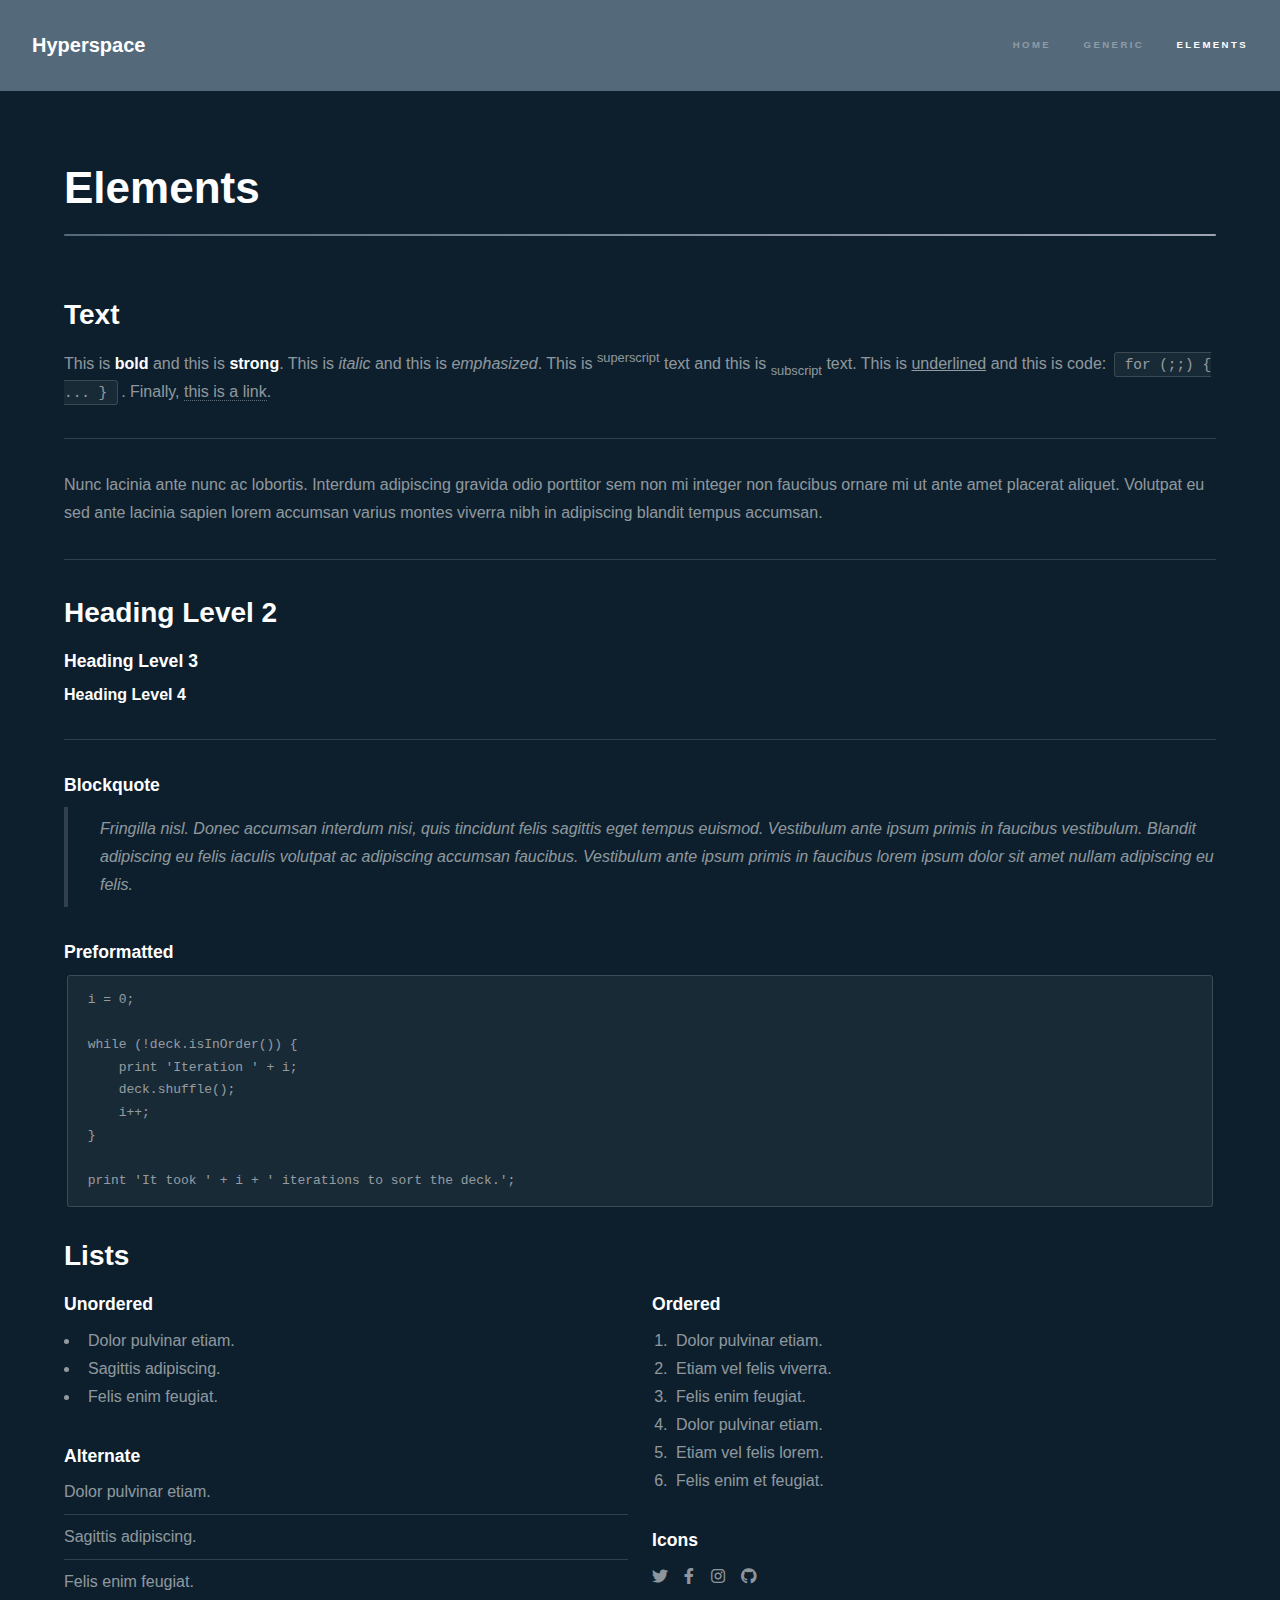
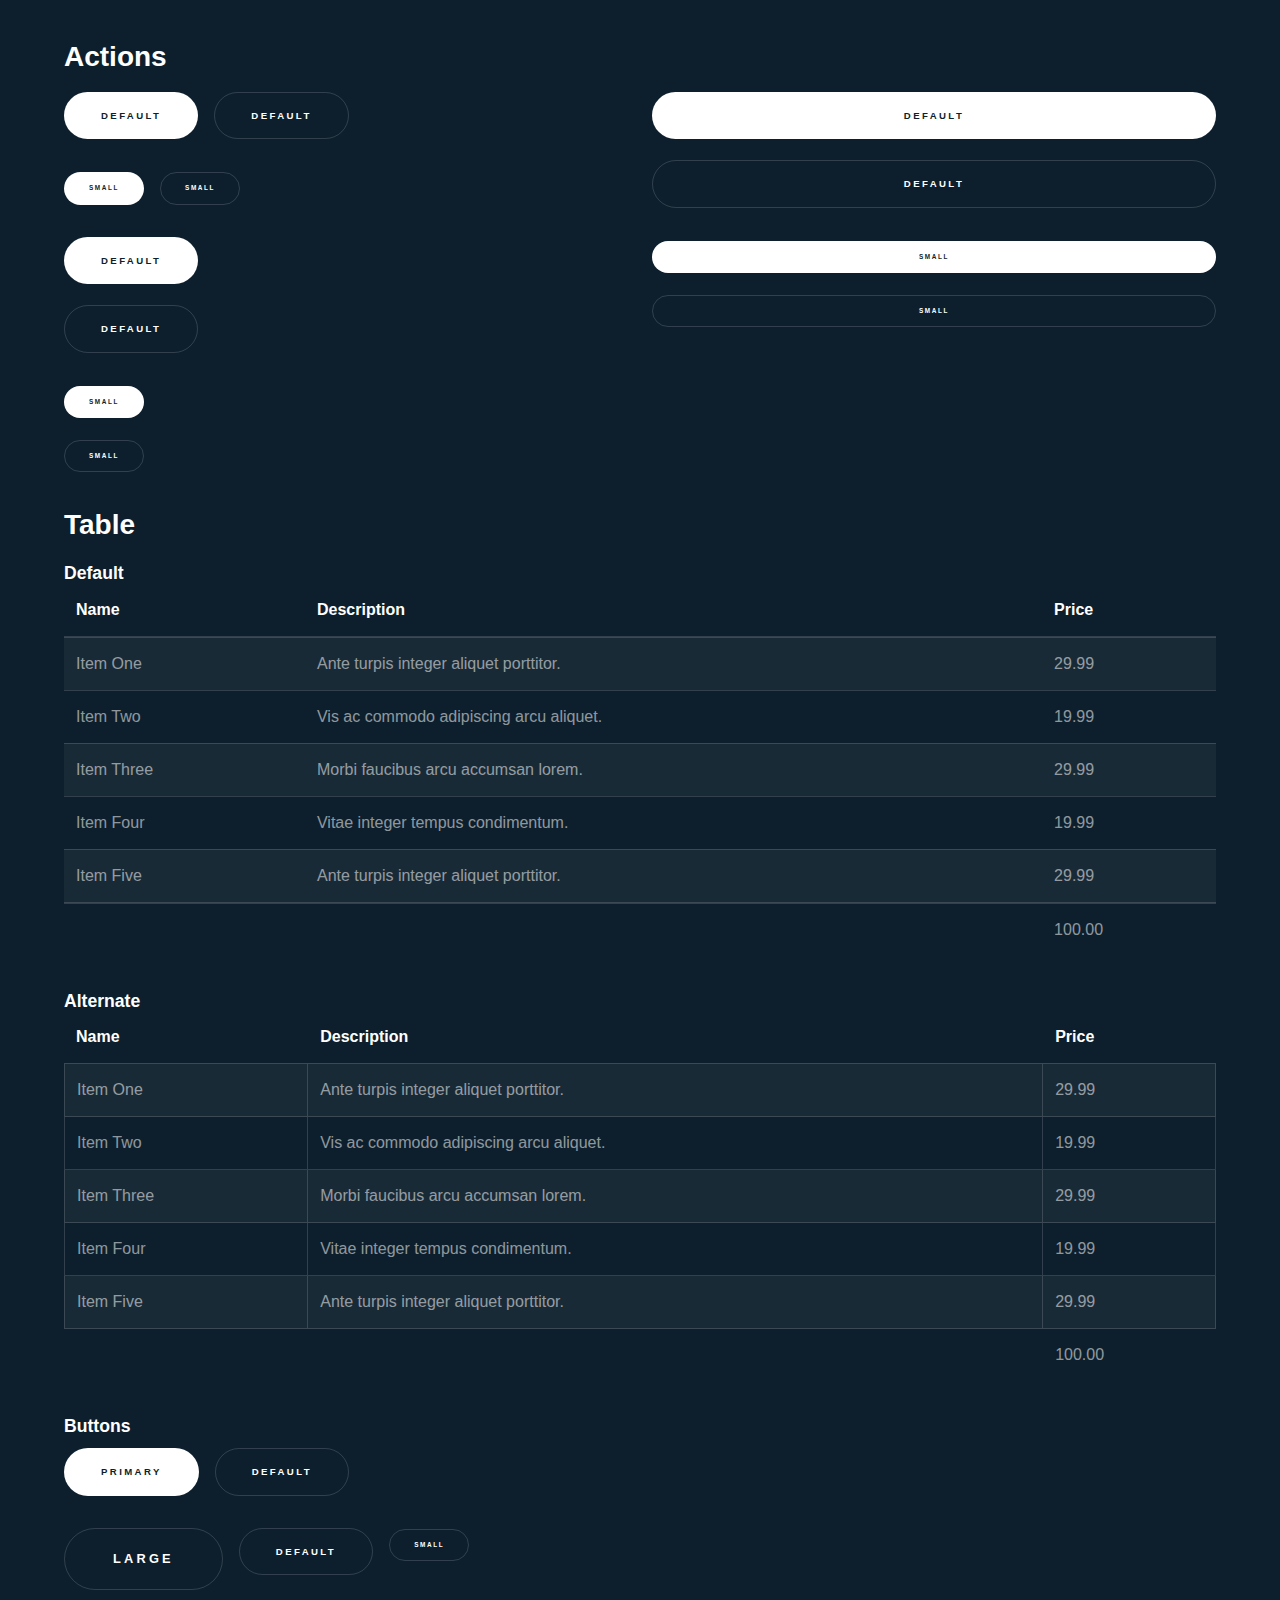
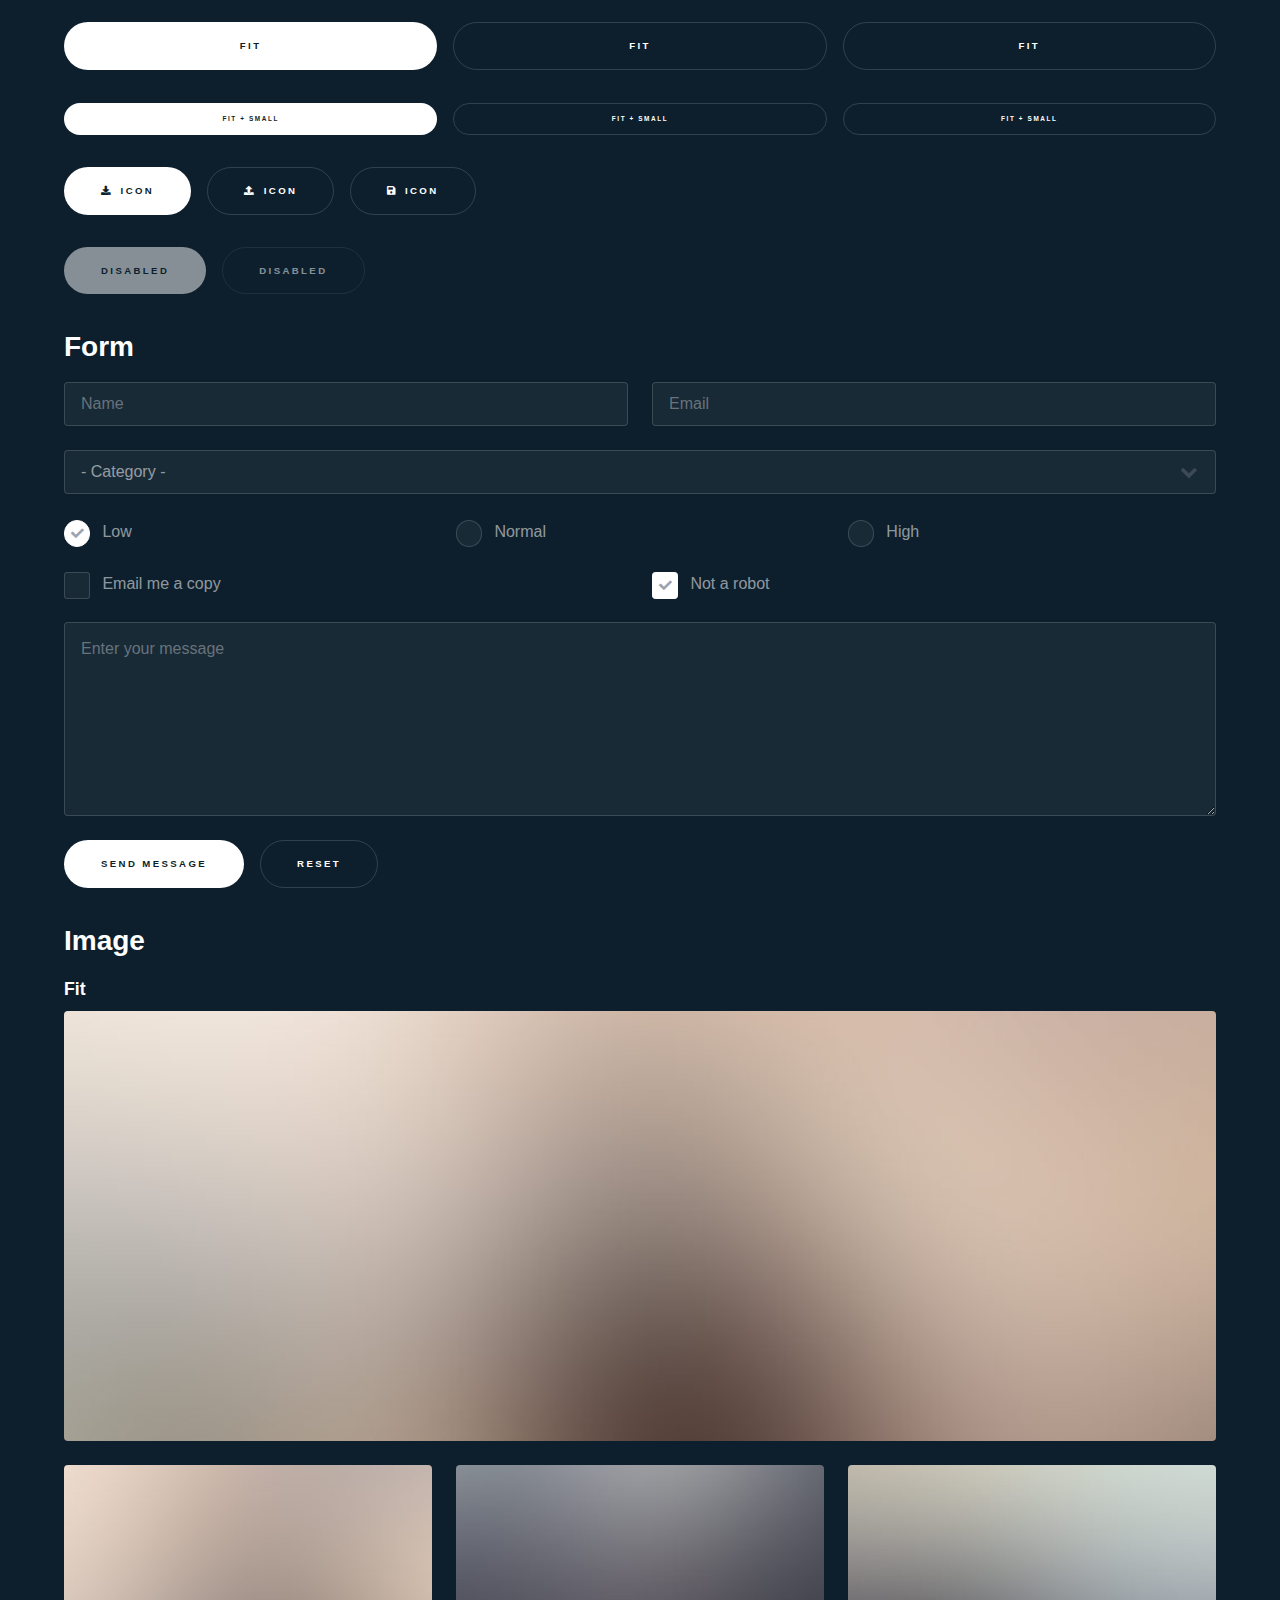
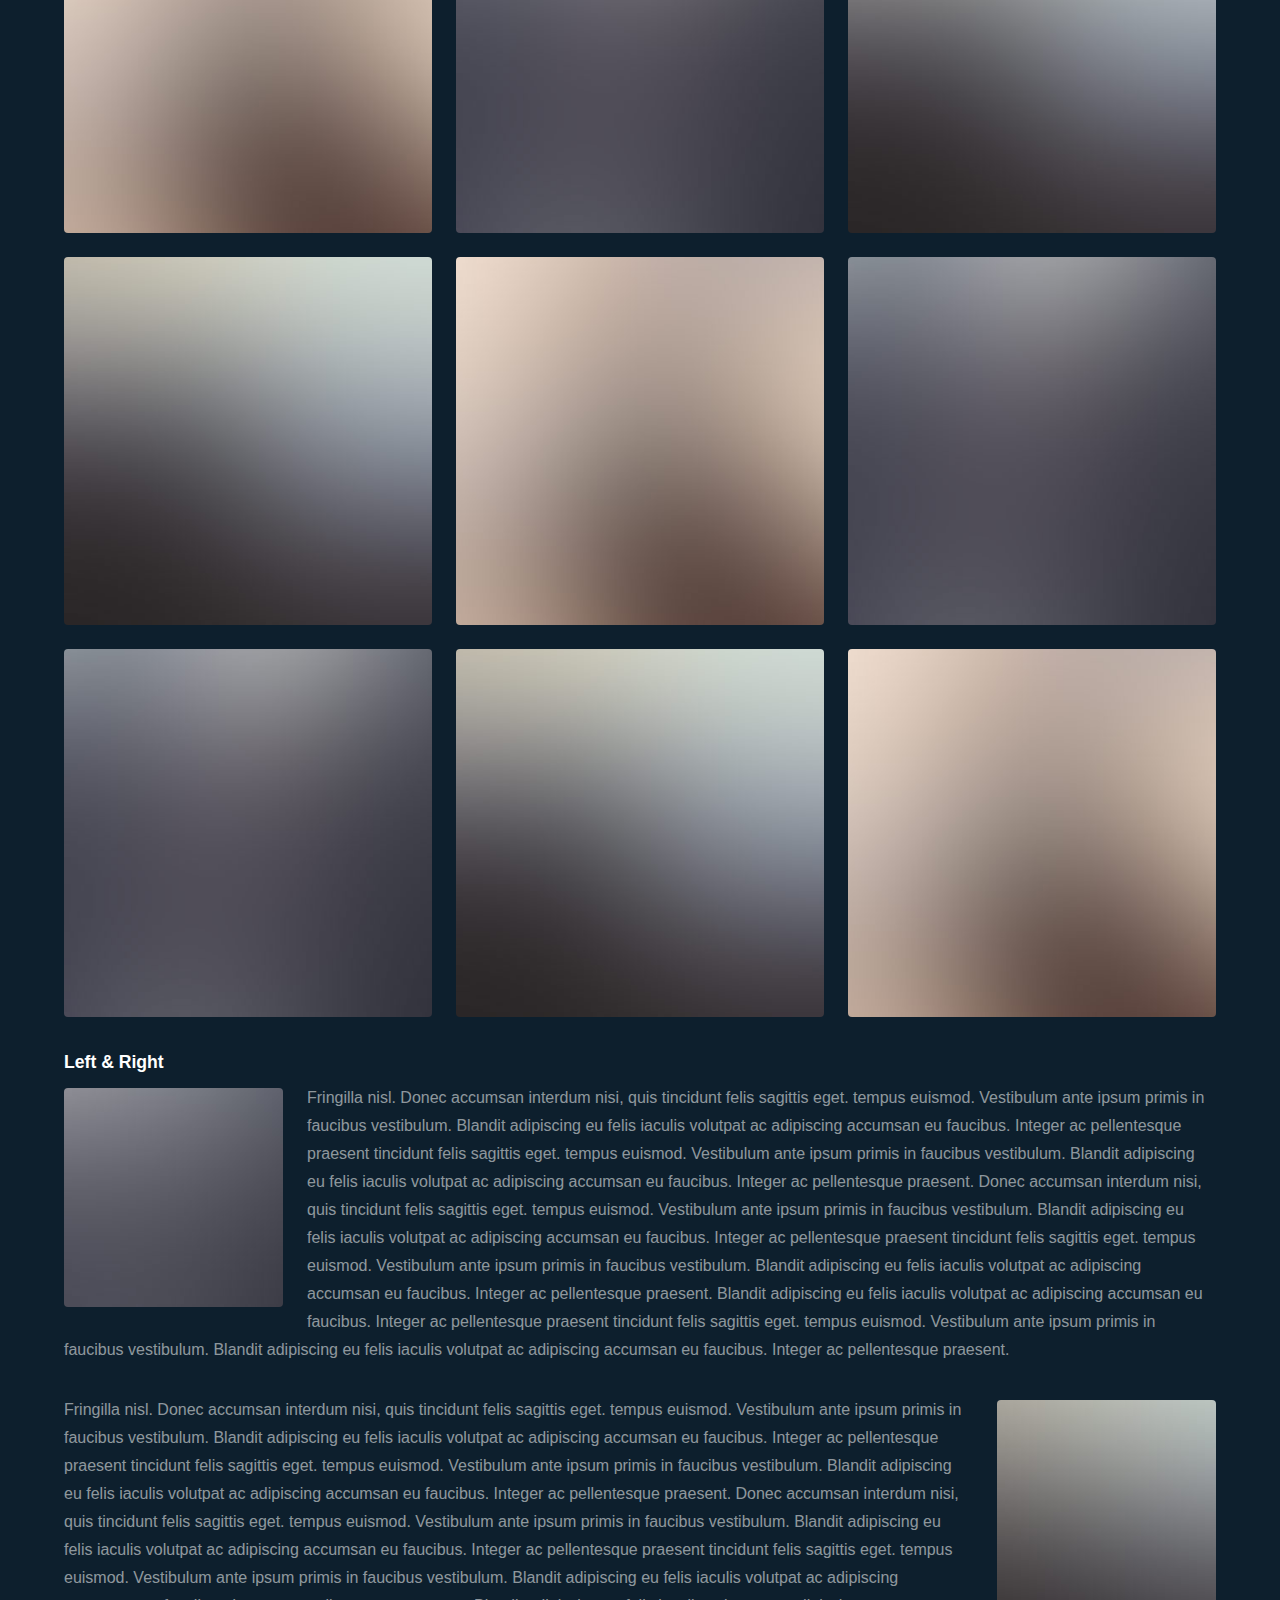
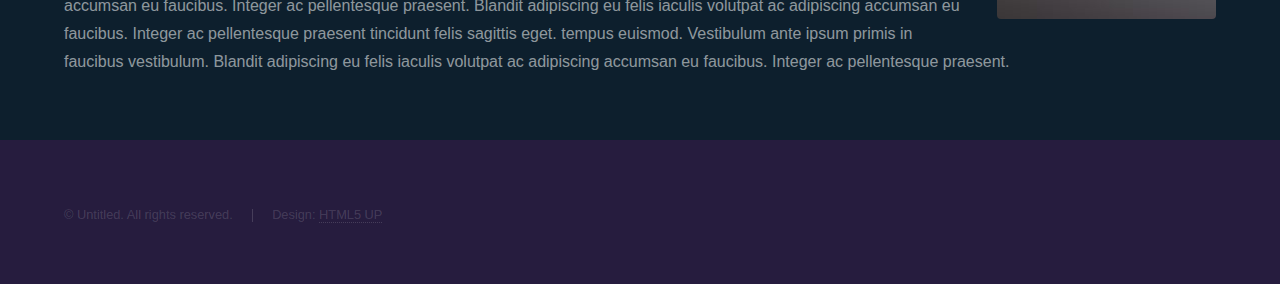
==== elements.html @ 3b6a20b9 "added css styling" ====
<!DOCTYPE HTML>
<!--
	Hyperspace by HTML5 UP
	html5up.net | @ajlkn
	Free for personal and commercial use under the CCA 3.0 license (html5up.net/license)
-->
<html>
	<head>
		<title>Elements - Hyperspace by HTML5 UP</title>
		<meta charset="utf-8" />
		<meta name="viewport" content="width=device-width, initial-scale=1, user-scalable=no" />
		<link rel="stylesheet" href="assets/css/main.css" />
		<noscript><link rel="stylesheet" href="assets/css/noscript.css" /></noscript>
	</head>
	<body class="is-preload">

		<!-- Header -->
			<header id="header">
				<a href="index.html" class="title">Hyperspace</a>
				<nav>
					<ul>
						<li><a href="index.html">Home</a></li>
						<li><a href="generic.html">Generic</a></li>
						<li><a href="elements.html"  class="active">Elements</a></li>
					</ul>
				</nav>
			</header>

		<!-- Wrapper -->
			<div id="wrapper">

				<!-- Main -->
					<section id="main" class="wrapper">
						<div class="inner">
							<h1 class="major">Elements</h1>

							<!-- Text -->
								<section>
									<h2>Text</h2>
									<p>This is <b>bold</b> and this is <strong>strong</strong>. This is <i>italic</i> and this is <em>emphasized</em>.
									This is <sup>superscript</sup> text and this is <sub>subscript</sub> text.
									This is <u>underlined</u> and this is code: <code>for (;;) { ... }</code>. Finally, <a href="#">this is a link</a>.</p>
									<hr />
									<p>Nunc lacinia ante nunc ac lobortis. Interdum adipiscing gravida odio porttitor sem non mi integer non faucibus ornare mi ut ante amet placerat aliquet. Volutpat eu sed ante lacinia sapien lorem accumsan varius montes viverra nibh in adipiscing blandit tempus accumsan.</p>
									<hr />
									<h2>Heading Level 2</h2>
									<h3>Heading Level 3</h3>
									<h4>Heading Level 4</h4>
									<hr />
									<h3>Blockquote</h3>
									<blockquote>Fringilla nisl. Donec accumsan interdum nisi, quis tincidunt felis sagittis eget tempus euismod. Vestibulum ante ipsum primis in faucibus vestibulum. Blandit adipiscing eu felis iaculis volutpat ac adipiscing accumsan faucibus. Vestibulum ante ipsum primis in faucibus lorem ipsum dolor sit amet nullam adipiscing eu felis.</blockquote>
									<h3>Preformatted</h3>
									<pre><code>i = 0;

while (!deck.isInOrder()) {
    print 'Iteration ' + i;
    deck.shuffle();
    i++;
}

print 'It took ' + i + ' iterations to sort the deck.';</code></pre>
								</section>

							<!-- Lists -->
								<section>
									<h2>Lists</h2>
									<div class="row">
										<div class="col-6 col-12-medium">
											<h3>Unordered</h3>
											<ul>
												<li>Dolor pulvinar etiam.</li>
												<li>Sagittis adipiscing.</li>
												<li>Felis enim feugiat.</li>
											</ul>
											<h3>Alternate</h3>
											<ul class="alt">
												<li>Dolor pulvinar etiam.</li>
												<li>Sagittis adipiscing.</li>
												<li>Felis enim feugiat.</li>
											</ul>
										</div>
										<div class="col-6 col-12-medium">
											<h3>Ordered</h3>
											<ol>
												<li>Dolor pulvinar etiam.</li>
												<li>Etiam vel felis viverra.</li>
												<li>Felis enim feugiat.</li>
												<li>Dolor pulvinar etiam.</li>
												<li>Etiam vel felis lorem.</li>
												<li>Felis enim et feugiat.</li>
											</ol>
											<h3>Icons</h3>
											<ul class="icons">
												<li><a href="#" class="icon brands fa-twitter"><span class="label">Twitter</span></a></li>
												<li><a href="#" class="icon brands fa-facebook-f"><span class="label">Facebook</span></a></li>
												<li><a href="#" class="icon brands fa-instagram"><span class="label">Instagram</span></a></li>
												<li><a href="#" class="icon brands fa-github"><span class="label">Github</span></a></li>
											</ul>
										</div>
									</div>
									<h2>Actions</h2>
									<div class="row">
										<div class="col-6 col-12-medium">
											<ul class="actions">
												<li><a href="#" class="button primary">Default</a></li>
												<li><a href="#" class="button">Default</a></li>
											</ul>
											<ul class="actions small">
												<li><a href="#" class="button primary small">Small</a></li>
												<li><a href="#" class="button small">Small</a></li>
											</ul>
											<ul class="actions stacked">
												<li><a href="#" class="button primary">Default</a></li>
												<li><a href="#" class="button">Default</a></li>
											</ul>
											<ul class="actions stacked">
												<li><a href="#" class="button primary small">Small</a></li>
												<li><a href="#" class="button small">Small</a></li>
											</ul>
										</div>
										<div class="col-6 col-12-medium">
											<ul class="actions stacked">
												<li><a href="#" class="button primary fit">Default</a></li>
												<li><a href="#" class="button fit">Default</a></li>
											</ul>
											<ul class="actions stacked">
												<li><a href="#" class="button primary small fit">Small</a></li>
												<li><a href="#" class="button small fit">Small</a></li>
											</ul>
										</div>
									</div>
								</section>

							<!-- Table -->
								<section>
									<h2>Table</h2>
									<h3>Default</h3>
									<div class="table-wrapper">
										<table>
											<thead>
												<tr>
													<th>Name</th>
													<th>Description</th>
													<th>Price</th>
												</tr>
											</thead>
											<tbody>
												<tr>
													<td>Item One</td>
													<td>Ante turpis integer aliquet porttitor.</td>
													<td>29.99</td>
												</tr>
												<tr>
													<td>Item Two</td>
													<td>Vis ac commodo adipiscing arcu aliquet.</td>
													<td>19.99</td>
												</tr>
												<tr>
													<td>Item Three</td>
													<td> Morbi faucibus arcu accumsan lorem.</td>
													<td>29.99</td>
												</tr>
												<tr>
													<td>Item Four</td>
													<td>Vitae integer tempus condimentum.</td>
													<td>19.99</td>
												</tr>
												<tr>
													<td>Item Five</td>
													<td>Ante turpis integer aliquet porttitor.</td>
													<td>29.99</td>
												</tr>
											</tbody>
											<tfoot>
												<tr>
													<td colspan="2"></td>
													<td>100.00</td>
												</tr>
											</tfoot>
										</table>
									</div>

									<h3>Alternate</h3>
									<div class="table-wrapper">
										<table class="alt">
											<thead>
												<tr>
													<th>Name</th>
													<th>Description</th>
													<th>Price</th>
												</tr>
											</thead>
											<tbody>
												<tr>
													<td>Item One</td>
													<td>Ante turpis integer aliquet porttitor.</td>
													<td>29.99</td>
												</tr>
												<tr>
													<td>Item Two</td>
													<td>Vis ac commodo adipiscing arcu aliquet.</td>
													<td>19.99</td>
												</tr>
												<tr>
													<td>Item Three</td>
													<td> Morbi faucibus arcu accumsan lorem.</td>
													<td>29.99</td>
												</tr>
												<tr>
													<td>Item Four</td>
													<td>Vitae integer tempus condimentum.</td>
													<td>19.99</td>
												</tr>
												<tr>
													<td>Item Five</td>
													<td>Ante turpis integer aliquet porttitor.</td>
													<td>29.99</td>
												</tr>
											</tbody>
											<tfoot>
												<tr>
													<td colspan="2"></td>
													<td>100.00</td>
												</tr>
											</tfoot>
										</table>
									</div>
								</section>

							<!-- Buttons -->
								<section>
									<h3>Buttons</h3>
									<ul class="actions">
										<li><a href="#" class="button primary">Primary</a></li>
										<li><a href="#" class="button">Default</a></li>
									</ul>
									<ul class="actions">
										<li><a href="#" class="button large">Large</a></li>
										<li><a href="#" class="button">Default</a></li>
										<li><a href="#" class="button small">Small</a></li>
									</ul>
									<ul class="actions fit">
										<li><a href="#" class="button primary fit">Fit</a></li>
										<li><a href="#" class="button fit">Fit</a></li>
										<li><a href="#" class="button fit">Fit</a></li>
									</ul>
									<ul class="actions fit small">
										<li><a href="#" class="button primary fit small">Fit + Small</a></li>
										<li><a href="#" class="button fit small">Fit + Small</a></li>
										<li><a href="#" class="button fit small">Fit + Small</a></li>
									</ul>
									<ul class="actions">
										<li><a href="#" class="button primary icon solid fa-download">Icon</a></li>
										<li><a href="#" class="button icon solid fa-upload">Icon</a></li>
										<li><a href="#" class="button icon solid fa-save">Icon</a></li>
									</ul>
									<ul class="actions">
										<li><span class="button primary disabled">Disabled</span></li>
										<li><span class="button disabled">Disabled</span></li>
									</ul>
								</section>

							<!-- Form -->
								<section>
									<h2>Form</h2>
									<form method="post" action="#">
										<div class="row gtr-uniform">
											<div class="col-6 col-12-xsmall">
												<input type="text" name="demo-name" id="demo-name" value="" placeholder="Name" />
											</div>
											<div class="col-6 col-12-xsmall">
												<input type="email" name="demo-email" id="demo-email" value="" placeholder="Email" />
											</div>
											<div class="col-12">
												<select name="demo-category" id="demo-category">
													<option value="">- Category -</option>
													<option value="1">Manufacturing</option>
													<option value="1">Shipping</option>
													<option value="1">Administration</option>
													<option value="1">Human Resources</option>
												</select>
											</div>
											<div class="col-4 col-12-small">
												<input type="radio" id="demo-priority-low" name="demo-priority" checked>
												<label for="demo-priority-low">Low</label>
											</div>
											<div class="col-4 col-12-small">
												<input type="radio" id="demo-priority-normal" name="demo-priority">
												<label for="demo-priority-normal">Normal</label>
											</div>
											<div class="col-4 col-12-small">
												<input type="radio" id="demo-priority-high" name="demo-priority">
												<label for="demo-priority-high">High</label>
											</div>
											<div class="col-6 col-12-small">
												<input type="checkbox" id="demo-copy" name="demo-copy">
												<label for="demo-copy">Email me a copy</label>
											</div>
											<div class="col-6 col-12-small">
												<input type="checkbox" id="demo-human" name="demo-human" checked>
												<label for="demo-human">Not a robot</label>
											</div>
											<div class="col-12">
												<textarea name="demo-message" id="demo-message" placeholder="Enter your message" rows="6"></textarea>
											</div>
											<div class="col-12">
												<ul class="actions">
													<li><input type="submit" value="Send Message" class="primary" /></li>
													<li><input type="reset" value="Reset" /></li>
												</ul>
											</div>
										</div>
									</form>
								</section>

							<!-- Image -->
								<section>
									<h2>Image</h2>
									<h3>Fit</h3>
									<div class="box alt">
										<div class="row gtr-uniform">
											<div class="col-12"><span class="image fit"><img src="images/pic04.jpg" alt="" /></span></div>
											<div class="col-4"><span class="image fit"><img src="images/pic01.jpg" alt="" /></span></div>
											<div class="col-4"><span class="image fit"><img src="images/pic02.jpg" alt="" /></span></div>
											<div class="col-4"><span class="image fit"><img src="images/pic03.jpg" alt="" /></span></div>
											<div class="col-4"><span class="image fit"><img src="images/pic03.jpg" alt="" /></span></div>
											<div class="col-4"><span class="image fit"><img src="images/pic01.jpg" alt="" /></span></div>
											<div class="col-4"><span class="image fit"><img src="images/pic02.jpg" alt="" /></span></div>
											<div class="col-4"><span class="image fit"><img src="images/pic02.jpg" alt="" /></span></div>
											<div class="col-4"><span class="image fit"><img src="images/pic03.jpg" alt="" /></span></div>
											<div class="col-4"><span class="image fit"><img src="images/pic01.jpg" alt="" /></span></div>
										</div>
									</div>
									<h3>Left &amp; Right</h3>
									<p><span class="image left"><img src="images/pic05.jpg" alt="" /></span>Fringilla nisl. Donec accumsan interdum nisi, quis tincidunt felis sagittis eget. tempus euismod. Vestibulum ante ipsum primis in faucibus vestibulum. Blandit adipiscing eu felis iaculis volutpat ac adipiscing accumsan eu faucibus. Integer ac pellentesque praesent tincidunt felis sagittis eget. tempus euismod. Vestibulum ante ipsum primis in faucibus vestibulum. Blandit adipiscing eu felis iaculis volutpat ac adipiscing accumsan eu faucibus. Integer ac pellentesque praesent. Donec accumsan interdum nisi, quis tincidunt felis sagittis eget. tempus euismod. Vestibulum ante ipsum primis in faucibus vestibulum. Blandit adipiscing eu felis iaculis volutpat ac adipiscing accumsan eu faucibus. Integer ac pellentesque praesent tincidunt felis sagittis eget. tempus euismod. Vestibulum ante ipsum primis in faucibus vestibulum. Blandit adipiscing eu felis iaculis volutpat ac adipiscing accumsan eu faucibus. Integer ac pellentesque praesent. Blandit adipiscing eu felis iaculis volutpat ac adipiscing accumsan eu faucibus. Integer ac pellentesque praesent tincidunt felis sagittis eget. tempus euismod. Vestibulum ante ipsum primis in faucibus vestibulum. Blandit adipiscing eu felis iaculis volutpat ac adipiscing accumsan eu faucibus. Integer ac pellentesque praesent.</p>
									<p><span class="image right"><img src="images/pic06.jpg" alt="" /></span>Fringilla nisl. Donec accumsan interdum nisi, quis tincidunt felis sagittis eget. tempus euismod. Vestibulum ante ipsum primis in faucibus vestibulum. Blandit adipiscing eu felis iaculis volutpat ac adipiscing accumsan eu faucibus. Integer ac pellentesque praesent tincidunt felis sagittis eget. tempus euismod. Vestibulum ante ipsum primis in faucibus vestibulum. Blandit adipiscing eu felis iaculis volutpat ac adipiscing accumsan eu faucibus. Integer ac pellentesque praesent. Donec accumsan interdum nisi, quis tincidunt felis sagittis eget. tempus euismod. Vestibulum ante ipsum primis in faucibus vestibulum. Blandit adipiscing eu felis iaculis volutpat ac adipiscing accumsan eu faucibus. Integer ac pellentesque praesent tincidunt felis sagittis eget. tempus euismod. Vestibulum ante ipsum primis in faucibus vestibulum. Blandit adipiscing eu felis iaculis volutpat ac adipiscing accumsan eu faucibus. Integer ac pellentesque praesent. Blandit adipiscing eu felis iaculis volutpat ac adipiscing accumsan eu faucibus. Integer ac pellentesque praesent tincidunt felis sagittis eget. tempus euismod. Vestibulum ante ipsum primis in faucibus vestibulum. Blandit adipiscing eu felis iaculis volutpat ac adipiscing accumsan eu faucibus. Integer ac pellentesque praesent.</p>
								</section>

						</div>
					</section>

			</div>

		<!-- Footer -->
			<footer id="footer" class="wrapper alt">
				<div class="inner">
					<ul class="menu">
						<li>&copy; Untitled. All rights reserved.</li><li>Design: <a href="http://html5up.net">HTML5 UP</a></li>
					</ul>
				</div>
			</footer>

		<!-- Scripts -->
			<script src="assets/js/jquery.min.js"></script>
			<script src="assets/js/jquery.scrollex.min.js"></script>
			<script src="assets/js/jquery.scrolly.min.js"></script>
			<script src="assets/js/browser.min.js"></script>
			<script src="assets/js/breakpoints.min.js"></script>
			<script src="assets/js/util.js"></script>
			<script src="assets/js/main.js"></script>

	</body>
</html>
---- assets/css/main.css ----
@import url(fontawesome-all.min.css);

/*
	Hyperspace by HTML5 UP
	html5up.net | @ajlkn
	Free for personal and commercial use under the CCA 3.0 license (html5up.net/license)
*/

/*
Color Assignment
*/
:root {
	--navcolor: #0D1F2D;
	--bgcolor: #546A7B;
	--skillscolor: #9EA3B0;
	--projscolor: #D6BDBB;
	--bottomcolor: #08141d;
	--navhlcolor: #546A7B;
	--piccovercolor: rgba(250, 225, 223, 0.9);
  }

html, body, div, span, applet, object,
iframe, h1, h2, h3, h4, h5, h6, p, blockquote,
pre, a, abbr, acronym, address, big, cite,
code, del, dfn, em, img, ins, kbd, q, s, samp,
small, strike, strong, sub, sup, tt, var, b,
u, i, center, dl, dt, dd, ol, ul, li, fieldset,
form, label, legend, table, caption, tbody,
tfoot, thead, tr, th, td, article, aside,
canvas, details, embed, figure, figcaption,
footer, header, hgroup, menu, nav, output, ruby,
section, summary, time, mark, audio, video {
	margin: 0;
	padding: 0;
	border: 0;
	font-size: 100%;
	font: inherit;
	vertical-align: baseline;}

article, aside, details, figcaption, figure,
footer, header, hgroup, menu, nav, section {
	display: block;}

body {
	line-height: 1;
}

ol, ul {
	list-style: none;
}

blockquote, q {
	quotes: none;
}

	blockquote:before, blockquote:after, q:before, q:after {
		content: '';
		content: none;
	}

table {
	border-collapse: collapse;
	border-spacing: 0;
}

body {
	-webkit-text-size-adjust: none;
}

mark {
	background-color: transparent;
	color: inherit;
}

input::-moz-focus-inner {
	border: 0;
	padding: 0;
}

input, select, textarea {
	-moz-appearance: none;
	-webkit-appearance: none;
	-ms-appearance: none;
	appearance: none;
}

/* Basic */

	@-ms-viewport {
		width: device-width;
	}

	body {
		-ms-overflow-style: scrollbar;
	}

	@media screen and (max-width: 480px) {

		html, body {
			min-width: 320px;
		}

	}

	html {
		box-sizing: border-box;
	}

	*, *:before, *:after {
		box-sizing: inherit;
	}

	body {
		background: var(--navcolor);
	}

		body.is-preload *, body.is-preload *:before, body.is-preload *:after {
			-moz-animation: none !important;
			-webkit-animation: none !important;
			-ms-animation: none !important;
			animation: none !important;
			-moz-transition: none !important;
			-webkit-transition: none !important;
			-ms-transition: none !important;
			transition: none !important;
		}

/* Type */

	body, input, select, textarea {
		color: rgba(255, 255, 255, 0.55);
		font-family: Arial, Helvetica, sans-serif;
		font-size: 16.5pt;
		font-weight: normal;
		line-height: 1.75;
	}

		@media screen and (max-width: 1680px) {

			body, input, select, textarea {
				font-size: 13pt;
			}

		}

		@media screen and (max-width: 1280px) {

			body, input, select, textarea {
				font-size: 12pt;
			}

		}

		@media screen and (max-width: 360px) {

			body, input, select, textarea {
				font-size: 11pt;
			}

		}

	a {
		-moz-transition: color 0.2s ease, border-bottom-color 0.2s ease;
		-webkit-transition: color 0.2s ease, border-bottom-color 0.2s ease;
		-ms-transition: color 0.2s ease, border-bottom-color 0.2s ease;
		transition: color 0.2s ease, border-bottom-color 0.2s ease;
		border-bottom: dotted 1px rgba(255, 255, 255, 0.35);
		color: inherit;
		text-decoration: none;
	}

		a:hover {
			border-bottom-color: transparent;
			color: #ffffff;
		}

	strong, b {
		color: #ffffff;
		font-weight: bold;
	}

	em, i {
		font-style: italic;
	}

	p {
		margin: 0 0 2em 0;
	}

	h1, h2, h3, h4, h5, h6 {
		color: #ffffff;
		font-weight: bold;
		line-height: 1.5;
		margin: 0 0 0.5em 0;
	}

		h1 a, h2 a, h3 a, h4 a, h5 a, h6 a {
			color: inherit;
			text-decoration: none;
		}

	h1 {
		font-size: 2.75em;
	}

		h1.major {
			margin: 0 0 1.3em 0;
			position: relative;
			padding-bottom: 0.35em;
		}

			h1.major:after {
				background-image: -moz-linear-gradient(to right, var(--bgcolor), var(--skillscolor));
				background-image: -webkit-linear-gradient(to right, var(--bgcolor), var(--skillscolor));
				background-image: -ms-linear-gradient(to right, var(--bgcolor), var(--skillscolor));
				background-image: linear-gradient(to right, var(--bgcolor), var(--skillscolor));
				-moz-transition: max-width 0.2s ease;
				-webkit-transition: max-width 0.2s ease;
				-ms-transition: max-width 0.2s ease;
				transition: max-width 0.2s ease;
				border-radius: 0.2em;
				bottom: 0;
				content: '';
				height: 0.05em;
				position: absolute;
				right: 0;
				width: 100%;
			}

	h2 {
		font-size: 1.75em;
	}

	h3 {
		font-size: 1.1em;
	}

	h4 {
		font-size: 1em;
	}

	h5 {
		font-size: 0.8em;
	}

	h6 {
		font-size: 0.6em;
	}

	@media screen and (max-width: 736px) {

		h1 {
			font-size: 2em;
		}

		h2 {
			font-size: 1.25em;
		}

		h3 {
			font-size: 1em;
		}

		h4 {
			font-size: 0.8em;
		}

		h5 {
			font-size: 0.6em;
		}

		h6 {
			font-size: 0.6em;
		}

	}

	sub {
		font-size: 0.8em;
		position: relative;
		top: 0.5em;
	}

	sup {
		font-size: 0.8em;
		position: relative;
		top: -0.5em;
	}

	blockquote {
		border-left: solid 4px rgba(255, 255, 255, 0.15);
		font-style: italic;
		margin: 0 0 2em 0;
		padding: 0.5em 0 0.5em 2em;
	}

	code {
		background: rgba(255, 255, 255, 0.05);
		border-radius: 0.25em;
		border: solid 1px rgba(255, 255, 255, 0.15);
		font-family: "Courier New", monospace;
		font-size: 0.9em;
		margin: 0 0.25em;
		padding: 0.25em 0.65em;
	}

	pre {
		-webkit-overflow-scrolling: touch;
		font-family: "Courier New", monospace;
		font-size: 0.9em;
		margin: 0 0 2em 0;
	}

		pre code {
			display: block;
			line-height: 1.75em;
			padding: 1em 1.5em;
			overflow-x: auto;
		}

	hr {
		border: 0;
		border-bottom: solid 1px rgba(255, 255, 255, 0.15);
		margin: 2em 0;
	}

		hr.major {
			margin: 3em 0;
		}

	.align-left {
		text-align: left;
	}

	.align-center {
		text-align: center;
	}

	.align-right {
		text-align: right;
	}

/* Row */

	.row {
		display: flex;
		flex-wrap: wrap;
		box-sizing: border-box;
		align-items: stretch;
	}

		.row > * {
			box-sizing: border-box;
		}

		.row.gtr-uniform > * > :last-child {
			margin-bottom: 0;
		}

		.row.aln-left {
			justify-content: flex-start;
		}

		.row.aln-center {
			justify-content: center;
		}

		.row.aln-right {
			justify-content: flex-end;
		}

		.row.aln-top {
			align-items: flex-start;
		}

		.row.aln-middle {
			align-items: center;
		}

		.row.aln-bottom {
			align-items: flex-end;
		}

		.row > .imp {
			order: -1;
		}

		.row > .col-1 {
			width: 8.33333%;
		}

		.row > .off-1 {
			margin-left: 8.33333%;
		}

		.row > .col-2 {
			width: 16.66667%;
		}

		.row > .off-2 {
			margin-left: 16.66667%;
		}

		.row > .col-3 {
			width: 25%;
		}

		.row > .off-3 {
			margin-left: 25%;
		}

		.row > .col-4 {
			width: 33.33333%;
		}

		.row > .off-4 {
			margin-left: 33.33333%;
		}

		.row > .col-5 {
			width: 41.66667%;
		}

		.row > .off-5 {
			margin-left: 41.66667%;
		}

		.row > .col-6 {
			width: 50%;
		}

		.row > .off-6 {
			margin-left: 50%;
		}

		.row > .col-7 {
			width: 58.33333%;
		}

		.row > .off-7 {
			margin-left: 58.33333%;
		}

		.row > .col-8 {
			width: 66.66667%;
		}

		.row > .off-8 {
			margin-left: 66.66667%;
		}

		.row > .col-9 {
			width: 75%;
		}

		.row > .off-9 {
			margin-left: 75%;
		}

		.row > .col-10 {
			width: 83.33333%;
		}

		.row > .off-10 {
			margin-left: 83.33333%;
		}

		.row > .col-11 {
			width: 91.66667%;
		}

		.row > .off-11 {
			margin-left: 91.66667%;
		}

		.row > .col-12 {
			width: 100%;
		}

		.row > .off-12 {
			margin-left: 100%;
		}

		.row.gtr-0 {
			margin-top: 0;
			margin-left: 0em;
		}

			.row.gtr-0 > * {
				padding: 0 0 0 0em;
			}

			.row.gtr-0.gtr-uniform {
				margin-top: 0em;
			}

				.row.gtr-0.gtr-uniform > * {
					padding-top: 0em;
				}

		.row.gtr-25 {
			margin-top: 0;
			margin-left: -0.375em;
		}

			.row.gtr-25 > * {
				padding: 0 0 0 0.375em;
			}

			.row.gtr-25.gtr-uniform {
				margin-top: -0.375em;
			}

				.row.gtr-25.gtr-uniform > * {
					padding-top: 0.375em;
				}

		.row.gtr-50 {
			margin-top: 0;
			margin-left: -0.75em;
		}

			.row.gtr-50 > * {
				padding: 0 0 0 0.75em;
			}

			.row.gtr-50.gtr-uniform {
				margin-top: -0.75em;
			}

				.row.gtr-50.gtr-uniform > * {
					padding-top: 0.75em;
				}

		.row {
			margin-top: 0;
			margin-left: -1.5em;
		}

			.row > * {
				padding: 0 0 0 1.5em;
			}

			.row.gtr-uniform {
				margin-top: -1.5em;
			}

				.row.gtr-uniform > * {
					padding-top: 1.5em;
				}

		.row.gtr-150 {
			margin-top: 0;
			margin-left: -2.25em;
		}

			.row.gtr-150 > * {
				padding: 0 0 0 2.25em;
			}

			.row.gtr-150.gtr-uniform {
				margin-top: -2.25em;
			}

				.row.gtr-150.gtr-uniform > * {
					padding-top: 2.25em;
				}

		.row.gtr-200 {
			margin-top: 0;
			margin-left: -3em;
		}

			.row.gtr-200 > * {
				padding: 0 0 0 3em;
			}

			.row.gtr-200.gtr-uniform {
				margin-top: -3em;
			}

				.row.gtr-200.gtr-uniform > * {
					padding-top: 3em;
				}

		@media screen and (max-width: 1680px) {

			.row {
				display: flex;
				flex-wrap: wrap;
				box-sizing: border-box;
				align-items: stretch;
			}

				.row > * {
					box-sizing: border-box;
				}

				.row.gtr-uniform > * > :last-child {
					margin-bottom: 0;
				}

				.row.aln-left {
					justify-content: flex-start;
				}

				.row.aln-center {
					justify-content: center;
				}

				.row.aln-right {
					justify-content: flex-end;
				}

				.row.aln-top {
					align-items: flex-start;
				}

				.row.aln-middle {
					align-items: center;
				}

				.row.aln-bottom {
					align-items: flex-end;
				}

				.row > .imp-xlarge {
					order: -1;
				}

				.row > .col-1-xlarge {
					width: 8.33333%;
				}

				.row > .off-1-xlarge {
					margin-left: 8.33333%;
				}

				.row > .col-2-xlarge {
					width: 16.66667%;
				}

				.row > .off-2-xlarge {
					margin-left: 16.66667%;
				}

				.row > .col-3-xlarge {
					width: 25%;
				}

				.row > .off-3-xlarge {
					margin-left: 25%;
				}

				.row > .col-4-xlarge {
					width: 33.33333%;
				}

				.row > .off-4-xlarge {
					margin-left: 33.33333%;
				}

				.row > .col-5-xlarge {
					width: 41.66667%;
				}

				.row > .off-5-xlarge {
					margin-left: 41.66667%;
				}

				.row > .col-6-xlarge {
					width: 50%;
				}

				.row > .off-6-xlarge {
					margin-left: 50%;
				}

				.row > .col-7-xlarge {
					width: 58.33333%;
				}

				.row > .off-7-xlarge {
					margin-left: 58.33333%;
				}

				.row > .col-8-xlarge {
					width: 66.66667%;
				}

				.row > .off-8-xlarge {
					margin-left: 66.66667%;
				}

				.row > .col-9-xlarge {
					width: 75%;
				}

				.row > .off-9-xlarge {
					margin-left: 75%;
				}

				.row > .col-10-xlarge {
					width: 83.33333%;
				}

				.row > .off-10-xlarge {
					margin-left: 83.33333%;
				}

				.row > .col-11-xlarge {
					width: 91.66667%;
				}

				.row > .off-11-xlarge {
					margin-left: 91.66667%;
				}

				.row > .col-12-xlarge {
					width: 100%;
				}

				.row > .off-12-xlarge {
					margin-left: 100%;
				}

				.row.gtr-0 {
					margin-top: 0;
					margin-left: 0em;
				}

					.row.gtr-0 > * {
						padding: 0 0 0 0em;
					}

					.row.gtr-0.gtr-uniform {
						margin-top: 0em;
					}

						.row.gtr-0.gtr-uniform > * {
							padding-top: 0em;
						}

				.row.gtr-25 {
					margin-top: 0;
					margin-left: -0.375em;
				}

					.row.gtr-25 > * {
						padding: 0 0 0 0.375em;
					}

					.row.gtr-25.gtr-uniform {
						margin-top: -0.375em;
					}

						.row.gtr-25.gtr-uniform > * {
							padding-top: 0.375em;
						}

				.row.gtr-50 {
					margin-top: 0;
					margin-left: -0.75em;
				}

					.row.gtr-50 > * {
						padding: 0 0 0 0.75em;
					}

					.row.gtr-50.gtr-uniform {
						margin-top: -0.75em;
					}

						.row.gtr-50.gtr-uniform > * {
							padding-top: 0.75em;
						}

				.row {
					margin-top: 0;
					margin-left: -1.5em;
				}

					.row > * {
						padding: 0 0 0 1.5em;
					}

					.row.gtr-uniform {
						margin-top: -1.5em;
					}

						.row.gtr-uniform > * {
							padding-top: 1.5em;
						}

				.row.gtr-150 {
					margin-top: 0;
					margin-left: -2.25em;
				}

					.row.gtr-150 > * {
						padding: 0 0 0 2.25em;
					}

					.row.gtr-150.gtr-uniform {
						margin-top: -2.25em;
					}

						.row.gtr-150.gtr-uniform > * {
							padding-top: 2.25em;
						}

				.row.gtr-200 {
					margin-top: 0;
					margin-left: -3em;
				}

					.row.gtr-200 > * {
						padding: 0 0 0 3em;
					}

					.row.gtr-200.gtr-uniform {
						margin-top: -3em;
					}

						.row.gtr-200.gtr-uniform > * {
							padding-top: 3em;
						}

		}

		@media screen and (max-width: 1280px) {

			.row {
				display: flex;
				flex-wrap: wrap;
				box-sizing: border-box;
				align-items: stretch;
			}

				.row > * {
					box-sizing: border-box;
				}

				.row.gtr-uniform > * > :last-child {
					margin-bottom: 0;
				}

				.row.aln-left {
					justify-content: flex-start;
				}

				.row.aln-center {
					justify-content: center;
				}

				.row.aln-right {
					justify-content: flex-end;
				}

				.row.aln-top {
					align-items: flex-start;
				}

				.row.aln-middle {
					align-items: center;
				}

				.row.aln-bottom {
					align-items: flex-end;
				}

				.row > .imp-large {
					order: -1;
				}

				.row > .col-1-large {
					width: 8.33333%;
				}

				.row > .off-1-large {
					margin-left: 8.33333%;
				}

				.row > .col-2-large {
					width: 16.66667%;
				}

				.row > .off-2-large {
					margin-left: 16.66667%;
				}

				.row > .col-3-large {
					width: 25%;
				}

				.row > .off-3-large {
					margin-left: 25%;
				}

				.row > .col-4-large {
					width: 33.33333%;
				}

				.row > .off-4-large {
					margin-left: 33.33333%;
				}

				.row > .col-5-large {
					width: 41.66667%;
				}

				.row > .off-5-large {
					margin-left: 41.66667%;
				}

				.row > .col-6-large {
					width: 50%;
				}

				.row > .off-6-large {
					margin-left: 50%;
				}

				.row > .col-7-large {
					width: 58.33333%;
				}

				.row > .off-7-large {
					margin-left: 58.33333%;
				}

				.row > .col-8-large {
					width: 66.66667%;
				}

				.row > .off-8-large {
					margin-left: 66.66667%;
				}

				.row > .col-9-large {
					width: 75%;
				}

				.row > .off-9-large {
					margin-left: 75%;
				}

				.row > .col-10-large {
					width: 83.33333%;
				}

				.row > .off-10-large {
					margin-left: 83.33333%;
				}

				.row > .col-11-large {
					width: 91.66667%;
				}

				.row > .off-11-large {
					margin-left: 91.66667%;
				}

				.row > .col-12-large {
					width: 100%;
				}

				.row > .off-12-large {
					margin-left: 100%;
				}

				.row.gtr-0 {
					margin-top: 0;
					margin-left: 0em;
				}

					.row.gtr-0 > * {
						padding: 0 0 0 0em;
					}

					.row.gtr-0.gtr-uniform {
						margin-top: 0em;
					}

						.row.gtr-0.gtr-uniform > * {
							padding-top: 0em;
						}

				.row.gtr-25 {
					margin-top: 0;
					margin-left: -0.375em;
				}

					.row.gtr-25 > * {
						padding: 0 0 0 0.375em;
					}

					.row.gtr-25.gtr-uniform {
						margin-top: -0.375em;
					}

						.row.gtr-25.gtr-uniform > * {
							padding-top: 0.375em;
						}

				.row.gtr-50 {
					margin-top: 0;
					margin-left: -0.75em;
				}

					.row.gtr-50 > * {
						padding: 0 0 0 0.75em;
					}

					.row.gtr-50.gtr-uniform {
						margin-top: -0.75em;
					}

						.row.gtr-50.gtr-uniform > * {
							padding-top: 0.75em;
						}

				.row {
					margin-top: 0;
					margin-left: -1.5em;
				}

					.row > * {
						padding: 0 0 0 1.5em;
					}

					.row.gtr-uniform {
						margin-top: -1.5em;
					}

						.row.gtr-uniform > * {
							padding-top: 1.5em;
						}

				.row.gtr-150 {
					margin-top: 0;
					margin-left: -2.25em;
				}

					.row.gtr-150 > * {
						padding: 0 0 0 2.25em;
					}

					.row.gtr-150.gtr-uniform {
						margin-top: -2.25em;
					}

						.row.gtr-150.gtr-uniform > * {
							padding-top: 2.25em;
						}

				.row.gtr-200 {
					margin-top: 0;
					margin-left: -3em;
				}

					.row.gtr-200 > * {
						padding: 0 0 0 3em;
					}

					.row.gtr-200.gtr-uniform {
						margin-top: -3em;
					}

						.row.gtr-200.gtr-uniform > * {
							padding-top: 3em;
						}

		}

		@media screen and (max-width: 980px) {

			.row {
				display: flex;
				flex-wrap: wrap;
				box-sizing: border-box;
				align-items: stretch;
			}

				.row > * {
					box-sizing: border-box;
				}

				.row.gtr-uniform > * > :last-child {
					margin-bottom: 0;
				}

				.row.aln-left {
					justify-content: flex-start;
				}

				.row.aln-center {
					justify-content: center;
				}

				.row.aln-right {
					justify-content: flex-end;
				}

				.row.aln-top {
					align-items: flex-start;
				}

				.row.aln-middle {
					align-items: center;
				}

				.row.aln-bottom {
					align-items: flex-end;
				}

				.row > .imp-medium {
					order: -1;
				}

				.row > .col-1-medium {
					width: 8.33333%;
				}

				.row > .off-1-medium {
					margin-left: 8.33333%;
				}

				.row > .col-2-medium {
					width: 16.66667%;
				}

				.row > .off-2-medium {
					margin-left: 16.66667%;
				}

				.row > .col-3-medium {
					width: 25%;
				}

				.row > .off-3-medium {
					margin-left: 25%;
				}

				.row > .col-4-medium {
					width: 33.33333%;
				}

				.row > .off-4-medium {
					margin-left: 33.33333%;
				}

				.row > .col-5-medium {
					width: 41.66667%;
				}

				.row > .off-5-medium {
					margin-left: 41.66667%;
				}

				.row > .col-6-medium {
					width: 50%;
				}

				.row > .off-6-medium {
					margin-left: 50%;
				}

				.row > .col-7-medium {
					width: 58.33333%;
				}

				.row > .off-7-medium {
					margin-left: 58.33333%;
				}

				.row > .col-8-medium {
					width: 66.66667%;
				}

				.row > .off-8-medium {
					margin-left: 66.66667%;
				}

				.row > .col-9-medium {
					width: 75%;
				}

				.row > .off-9-medium {
					margin-left: 75%;
				}

				.row > .col-10-medium {
					width: 83.33333%;
				}

				.row > .off-10-medium {
					margin-left: 83.33333%;
				}

				.row > .col-11-medium {
					width: 91.66667%;
				}

				.row > .off-11-medium {
					margin-left: 91.66667%;
				}

				.row > .col-12-medium {
					width: 100%;
				}

				.row > .off-12-medium {
					margin-left: 100%;
				}

				.row.gtr-0 {
					margin-top: 0;
					margin-left: 0em;
				}

					.row.gtr-0 > * {
						padding: 0 0 0 0em;
					}

					.row.gtr-0.gtr-uniform {
						margin-top: 0em;
					}

						.row.gtr-0.gtr-uniform > * {
							padding-top: 0em;
						}

				.row.gtr-25 {
					margin-top: 0;
					margin-left: -0.375em;
				}

					.row.gtr-25 > * {
						padding: 0 0 0 0.375em;
					}

					.row.gtr-25.gtr-uniform {
						margin-top: -0.375em;
					}

						.row.gtr-25.gtr-uniform > * {
							padding-top: 0.375em;
						}

				.row.gtr-50 {
					margin-top: 0;
					margin-left: -0.75em;
				}

					.row.gtr-50 > * {
						padding: 0 0 0 0.75em;
					}

					.row.gtr-50.gtr-uniform {
						margin-top: -0.75em;
					}

						.row.gtr-50.gtr-uniform > * {
							padding-top: 0.75em;
						}

				.row {
					margin-top: 0;
					margin-left: -1.5em;
				}

					.row > * {
						padding: 0 0 0 1.5em;
					}

					.row.gtr-uniform {
						margin-top: -1.5em;
					}

						.row.gtr-uniform > * {
							padding-top: 1.5em;
						}

				.row.gtr-150 {
					margin-top: 0;
					margin-left: -2.25em;
				}

					.row.gtr-150 > * {
						padding: 0 0 0 2.25em;
					}

					.row.gtr-150.gtr-uniform {
						margin-top: -2.25em;
					}

						.row.gtr-150.gtr-uniform > * {
							padding-top: 2.25em;
						}

				.row.gtr-200 {
					margin-top: 0;
					margin-left: -3em;
				}

					.row.gtr-200 > * {
						padding: 0 0 0 3em;
					}

					.row.gtr-200.gtr-uniform {
						margin-top: -3em;
					}

						.row.gtr-200.gtr-uniform > * {
							padding-top: 3em;
						}

		}

		@media screen and (max-width: 736px) {

			.row {
				display: flex;
				flex-wrap: wrap;
				box-sizing: border-box;
				align-items: stretch;
			}

				.row > * {
					box-sizing: border-box;
				}

				.row.gtr-uniform > * > :last-child {
					margin-bottom: 0;
				}

				.row.aln-left {
					justify-content: flex-start;
				}

				.row.aln-center {
					justify-content: center;
				}

				.row.aln-right {
					justify-content: flex-end;
				}

				.row.aln-top {
					align-items: flex-start;
				}

				.row.aln-middle {
					align-items: center;
				}

				.row.aln-bottom {
					align-items: flex-end;
				}

				.row > .imp-small {
					order: -1;
				}

				.row > .col-1-small {
					width: 8.33333%;
				}

				.row > .off-1-small {
					margin-left: 8.33333%;
				}

				.row > .col-2-small {
					width: 16.66667%;
				}

				.row > .off-2-small {
					margin-left: 16.66667%;
				}

				.row > .col-3-small {
					width: 25%;
				}

				.row > .off-3-small {
					margin-left: 25%;
				}

				.row > .col-4-small {
					width: 33.33333%;
				}

				.row > .off-4-small {
					margin-left: 33.33333%;
				}

				.row > .col-5-small {
					width: 41.66667%;
				}

				.row > .off-5-small {
					margin-left: 41.66667%;
				}

				.row > .col-6-small {
					width: 50%;
				}

				.row > .off-6-small {
					margin-left: 50%;
				}

				.row > .col-7-small {
					width: 58.33333%;
				}

				.row > .off-7-small {
					margin-left: 58.33333%;
				}

				.row > .col-8-small {
					width: 66.66667%;
				}

				.row > .off-8-small {
					margin-left: 66.66667%;
				}

				.row > .col-9-small {
					width: 75%;
				}

				.row > .off-9-small {
					margin-left: 75%;
				}

				.row > .col-10-small {
					width: 83.33333%;
				}

				.row > .off-10-small {
					margin-left: 83.33333%;
				}

				.row > .col-11-small {
					width: 91.66667%;
				}

				.row > .off-11-small {
					margin-left: 91.66667%;
				}

				.row > .col-12-small {
					width: 100%;
				}

				.row > .off-12-small {
					margin-left: 100%;
				}

				.row.gtr-0 {
					margin-top: 0;
					margin-left: 0em;
				}

					.row.gtr-0 > * {
						padding: 0 0 0 0em;
					}

					.row.gtr-0.gtr-uniform {
						margin-top: 0em;
					}

						.row.gtr-0.gtr-uniform > * {
							padding-top: 0em;
						}

				.row.gtr-25 {
					margin-top: 0;
					margin-left: -0.375em;
				}

					.row.gtr-25 > * {
						padding: 0 0 0 0.375em;
					}

					.row.gtr-25.gtr-uniform {
						margin-top: -0.375em;
					}

						.row.gtr-25.gtr-uniform > * {
							padding-top: 0.375em;
						}

				.row.gtr-50 {
					margin-top: 0;
					margin-left: -0.75em;
				}

					.row.gtr-50 > * {
						padding: 0 0 0 0.75em;
					}

					.row.gtr-50.gtr-uniform {
						margin-top: -0.75em;
					}

						.row.gtr-50.gtr-uniform > * {
							padding-top: 0.75em;
						}

				.row {
					margin-top: 0;
					margin-left: -1.5em;
				}

					.row > * {
						padding: 0 0 0 1.5em;
					}

					.row.gtr-uniform {
						margin-top: -1.5em;
					}

						.row.gtr-uniform > * {
							padding-top: 1.5em;
						}

				.row.gtr-150 {
					margin-top: 0;
					margin-left: -2.25em;
				}

					.row.gtr-150 > * {
						padding: 0 0 0 2.25em;
					}

					.row.gtr-150.gtr-uniform {
						margin-top: -2.25em;
					}

						.row.gtr-150.gtr-uniform > * {
							padding-top: 2.25em;
						}

				.row.gtr-200 {
					margin-top: 0;
					margin-left: -3em;
				}

					.row.gtr-200 > * {
						padding: 0 0 0 3em;
					}

					.row.gtr-200.gtr-uniform {
						margin-top: -3em;
					}

						.row.gtr-200.gtr-uniform > * {
							padding-top: 3em;
						}

		}

		@media screen and (max-width: 480px) {

			.row {
				display: flex;
				flex-wrap: wrap;
				box-sizing: border-box;
				align-items: stretch;
			}

				.row > * {
					box-sizing: border-box;
				}

				.row.gtr-uniform > * > :last-child {
					margin-bottom: 0;
				}

				.row.aln-left {
					justify-content: flex-start;
				}

				.row.aln-center {
					justify-content: center;
				}

				.row.aln-right {
					justify-content: flex-end;
				}

				.row.aln-top {
					align-items: flex-start;
				}

				.row.aln-middle {
					align-items: center;
				}

				.row.aln-bottom {
					align-items: flex-end;
				}

				.row > .imp-xsmall {
					order: -1;
				}

				.row > .col-1-xsmall {
					width: 8.33333%;
				}

				.row > .off-1-xsmall {
					margin-left: 8.33333%;
				}

				.row > .col-2-xsmall {
					width: 16.66667%;
				}

				.row > .off-2-xsmall {
					margin-left: 16.66667%;
				}

				.row > .col-3-xsmall {
					width: 25%;
				}

				.row > .off-3-xsmall {
					margin-left: 25%;
				}

				.row > .col-4-xsmall {
					width: 33.33333%;
				}

				.row > .off-4-xsmall {
					margin-left: 33.33333%;
				}

				.row > .col-5-xsmall {
					width: 41.66667%;
				}

				.row > .off-5-xsmall {
					margin-left: 41.66667%;
				}

				.row > .col-6-xsmall {
					width: 50%;
				}

				.row > .off-6-xsmall {
					margin-left: 50%;
				}

				.row > .col-7-xsmall {
					width: 58.33333%;
				}

				.row > .off-7-xsmall {
					margin-left: 58.33333%;
				}

				.row > .col-8-xsmall {
					width: 66.66667%;
				}

				.row > .off-8-xsmall {
					margin-left: 66.66667%;
				}

				.row > .col-9-xsmall {
					width: 75%;
				}

				.row > .off-9-xsmall {
					margin-left: 75%;
				}

				.row > .col-10-xsmall {
					width: 83.33333%;
				}

				.row > .off-10-xsmall {
					margin-left: 83.33333%;
				}

				.row > .col-11-xsmall {
					width: 91.66667%;
				}

				.row > .off-11-xsmall {
					margin-left: 91.66667%;
				}

				.row > .col-12-xsmall {
					width: 100%;
				}

				.row > .off-12-xsmall {
					margin-left: 100%;
				}

				.row.gtr-0 {
					margin-top: 0;
					margin-left: 0em;
				}

					.row.gtr-0 > * {
						padding: 0 0 0 0em;
					}

					.row.gtr-0.gtr-uniform {
						margin-top: 0em;
					}

						.row.gtr-0.gtr-uniform > * {
							padding-top: 0em;
						}

				.row.gtr-25 {
					margin-top: 0;
					margin-left: -0.375em;
				}

					.row.gtr-25 > * {
						padding: 0 0 0 0.375em;
					}

					.row.gtr-25.gtr-uniform {
						margin-top: -0.375em;
					}

						.row.gtr-25.gtr-uniform > * {
							padding-top: 0.375em;
						}

				.row.gtr-50 {
					margin-top: 0;
					margin-left: -0.75em;
				}

					.row.gtr-50 > * {
						padding: 0 0 0 0.75em;
					}

					.row.gtr-50.gtr-uniform {
						margin-top: -0.75em;
					}

						.row.gtr-50.gtr-uniform > * {
							padding-top: 0.75em;
						}

				.row {
					margin-top: 0;
					margin-left: -1.5em;
				}

					.row > * {
						padding: 0 0 0 1.5em;
					}

					.row.gtr-uniform {
						margin-top: -1.5em;
					}

						.row.gtr-uniform > * {
							padding-top: 1.5em;
						}

				.row.gtr-150 {
					margin-top: 0;
					margin-left: -2.25em;
				}

					.row.gtr-150 > * {
						padding: 0 0 0 2.25em;
					}

					.row.gtr-150.gtr-uniform {
						margin-top: -2.25em;
					}

						.row.gtr-150.gtr-uniform > * {
							padding-top: 2.25em;
						}

				.row.gtr-200 {
					margin-top: 0;
					margin-left: -3em;
				}

					.row.gtr-200 > * {
						padding: 0 0 0 3em;
					}

					.row.gtr-200.gtr-uniform {
						margin-top: -3em;
					}

						.row.gtr-200.gtr-uniform > * {
							padding-top: 3em;
						}

		}

/* Box */

	.box {
		border-radius: 0.25em;
		border: solid 1px rgba(255, 255, 255, 0.15);
		margin-bottom: 2em;
		padding: 1.5em;
	}

		.box > :last-child,
		.box > :last-child > :last-child,
		.box > :last-child > :last-child > :last-child {
			margin-bottom: 0;
		}

		.box.alt {
			border: 0;
			border-radius: 0;
			padding: 0;
		}

/* Button */

	input[type="submit"],
	input[type="reset"],
	input[type="button"],
	button,
	.button {
		-moz-appearance: none;
		-webkit-appearance: none;
		-ms-appearance: none;
		appearance: none;
		-moz-transition: border-color 0.2s ease;
		-webkit-transition: border-color 0.2s ease;
		-ms-transition: border-color 0.2s ease;
		transition: border-color 0.2s ease;
		background-color: transparent;
		border: solid 1px !important;
		border-color: rgba(255, 255, 255, 0.15) !important;
		border-radius: 3em;
		color: #ffffff !important;
		cursor: pointer;
		display: inline-block;
		font-size: 0.6em;
		font-weight: bold;
		height: calc(4.75em + 2px);
		letter-spacing: 0.25em;
		line-height: 4.75em;
		outline: 0;
		padding: 0 3.75em;
		position: relative;
		text-align: center;
		text-decoration: none;
		text-transform: uppercase;
		white-space: nowrap;
	}

		input[type="submit"]:after,
		input[type="reset"]:after,
		input[type="button"]:after,
		button:after,
		.button:after {
			-moz-transform: scale(0.25);
			-webkit-transform: scale(0.25);
			-ms-transform: scale(0.25);
			transform: scale(0.25);
			pointer-events: none;
			-moz-transition: opacity 0.2s ease, -moz-transform 0.2s ease;
			-webkit-transition: opacity 0.2s ease, -webkit-transform 0.2s ease;
			-ms-transition: opacity 0.2s ease, -ms-transform 0.2s ease;
			transition: opacity 0.2s ease, transform 0.2s ease;
			background: #ffffff;
			border-radius: 3em;
			content: '';
			height: 100%;
			left: 0;
			opacity: 0;
			position: absolute;
			top: 0;
			width: 100%;
		}

		input[type="submit"].icon:before,
		input[type="reset"].icon:before,
		input[type="button"].icon:before,
		button.icon:before,
		.button.icon:before {
			margin-right: 0.75em;
		}

		input[type="submit"].fit,
		input[type="reset"].fit,
		input[type="button"].fit,
		button.fit,
		.button.fit {
			width: 100%;
		}

		input[type="submit"].small,
		input[type="reset"].small,
		input[type="button"].small,
		button.small,
		.button.small {
			font-size: 0.4em;
		}

		input[type="submit"].large,
		input[type="reset"].large,
		input[type="button"].large,
		button.large,
		.button.large {
			font-size: 0.8em;
		}

		input[type="submit"].primary,
		input[type="reset"].primary,
		input[type="button"].primary,
		button.primary,
		.button.primary {
			background-color: #ffffff;
			color: var(--navcolor) !important;
		}

			input[type="submit"].primary:after,
			input[type="reset"].primary:after,
			input[type="button"].primary:after,
			button.primary:after,
			.button.primary:after {
				display: none;
			}

		input[type="submit"].disabled, input[type="submit"]:disabled,
		input[type="reset"].disabled,
		input[type="reset"]:disabled,
		input[type="button"].disabled,
		input[type="button"]:disabled,
		button.disabled,
		button:disabled,
		.button.disabled,
		.button:disabled {
			cursor: default;
			opacity: 0.5;
			pointer-events: none;
		}

		input[type="submit"]:hover,
		input[type="reset"]:hover,
		input[type="button"]:hover,
		button:hover,
		.button:hover {
			border-color: rgba(255, 255, 255, 0.55) !important;
		}

			input[type="submit"]:hover:after,
			input[type="reset"]:hover:after,
			input[type="button"]:hover:after,
			button:hover:after,
			.button:hover:after {
				opacity: 0.05;
				-moz-transform: scale(1);
				-webkit-transform: scale(1);
				-ms-transform: scale(1);
				transform: scale(1);
			}

			input[type="submit"]:hover:active,
			input[type="reset"]:hover:active,
			input[type="button"]:hover:active,
			button:hover:active,
			.button:hover:active {
				border-color: #ffffff !important;
			}

				input[type="submit"]:hover:active:after,
				input[type="reset"]:hover:active:after,
				input[type="button"]:hover:active:after,
				button:hover:active:after,
				.button:hover:active:after {
					opacity: 0.1;
				}

/* Features */

	.features {
		display: -moz-flex;
		display: -webkit-flex;
		display: -ms-flex;
		display: flex;
		-moz-flex-wrap: wrap;
		-webkit-flex-wrap: wrap;
		-ms-flex-wrap: wrap;
		flex-wrap: wrap;
		border-radius: 0.25em;
		border: solid 1px rgba(255, 255, 255, 0.15);
		background: rgba(255, 255, 255, 0.05);
		margin: 0 0 2em 0;
	}

		.features section {
			padding: 3.5em 3em 1em 7em ;
			width: 50%;
			border-top: solid 1px rgba(255, 255, 255, 0.15);
			position: relative;
		}

			.features section:nth-child(-n + 2) {
				border-top-width: 0;
			}

			.features section:nth-child(2n) {
				border-left: solid 1px rgba(255, 255, 255, 0.15);
			}

			.features section .icon {
				-moz-transition: opacity 0.5s ease, -moz-transform 0.5s ease;
				-webkit-transition: opacity 0.5s ease, -webkit-transform 0.5s ease;
				-ms-transition: opacity 0.5s ease, -ms-transform 0.5s ease;
				transition: opacity 0.5s ease, transform 0.5s ease;
				-moz-transition-delay: 1s;
				-webkit-transition-delay: 1s;
				-ms-transition-delay: 1s;
				transition-delay: 1s;
				-moz-transform: scale(1);
				-webkit-transform: scale(1);
				-ms-transform: scale(1);
				transform: scale(1);
				position: absolute;
				left: 3em;
				top: 3em;
				opacity: 1;
			}

			.features section:nth-child(1) .icon {
				-moz-transition-delay: 0.15s;
				-webkit-transition-delay: 0.15s;
				-ms-transition-delay: 0.15s;
				transition-delay: 0.15s;
			}

			.features section:nth-child(2) .icon {
				-moz-transition-delay: 0.3s;
				-webkit-transition-delay: 0.3s;
				-ms-transition-delay: 0.3s;
				transition-delay: 0.3s;
			}

			.features section:nth-child(3) .icon {
				-moz-transition-delay: 0.45s;
				-webkit-transition-delay: 0.45s;
				-ms-transition-delay: 0.45s;
				transition-delay: 0.45s;
			}

			.features section:nth-child(4) .icon {
				-moz-transition-delay: 0.6s;
				-webkit-transition-delay: 0.6s;
				-ms-transition-delay: 0.6s;
				transition-delay: 0.6s;
			}

			.features section:nth-child(5) .icon {
				-moz-transition-delay: 0.75s;
				-webkit-transition-delay: 0.75s;
				-ms-transition-delay: 0.75s;
				transition-delay: 0.75s;
			}

			.features section:nth-child(6) .icon {
				-moz-transition-delay: 0.9s;
				-webkit-transition-delay: 0.9s;
				-ms-transition-delay: 0.9s;
				transition-delay: 0.9s;
			}

			.features section:nth-child(7) .icon {
				-moz-transition-delay: 1.05s;
				-webkit-transition-delay: 1.05s;
				-ms-transition-delay: 1.05s;
				transition-delay: 1.05s;
			}

			.features section:nth-child(8) .icon {
				-moz-transition-delay: 1.2s;
				-webkit-transition-delay: 1.2s;
				-ms-transition-delay: 1.2s;
				transition-delay: 1.2s;
			}

			.features section:nth-child(9) .icon {
				-moz-transition-delay: 1.35s;
				-webkit-transition-delay: 1.35s;
				-ms-transition-delay: 1.35s;
				transition-delay: 1.35s;
			}

			.features section:nth-child(10) .icon {
				-moz-transition-delay: 1.5s;
				-webkit-transition-delay: 1.5s;
				-ms-transition-delay: 1.5s;
				transition-delay: 1.5s;
			}

			.features section:nth-child(11) .icon {
				-moz-transition-delay: 1.65s;
				-webkit-transition-delay: 1.65s;
				-ms-transition-delay: 1.65s;
				transition-delay: 1.65s;
			}

			.features section:nth-child(12) .icon {
				-moz-transition-delay: 1.8s;
				-webkit-transition-delay: 1.8s;
				-ms-transition-delay: 1.8s;
				transition-delay: 1.8s;
			}

			.features section:nth-child(13) .icon {
				-moz-transition-delay: 1.95s;
				-webkit-transition-delay: 1.95s;
				-ms-transition-delay: 1.95s;
				transition-delay: 1.95s;
			}

			.features section:nth-child(14) .icon {
				-moz-transition-delay: 2.1s;
				-webkit-transition-delay: 2.1s;
				-ms-transition-delay: 2.1s;
				transition-delay: 2.1s;
			}

			.features section:nth-child(15) .icon {
				-moz-transition-delay: 2.25s;
				-webkit-transition-delay: 2.25s;
				-ms-transition-delay: 2.25s;
				transition-delay: 2.25s;
			}

			.features section:nth-child(16) .icon {
				-moz-transition-delay: 2.4s;
				-webkit-transition-delay: 2.4s;
				-ms-transition-delay: 2.4s;
				transition-delay: 2.4s;
			}

			.features section:nth-child(17) .icon {
				-moz-transition-delay: 2.55s;
				-webkit-transition-delay: 2.55s;
				-ms-transition-delay: 2.55s;
				transition-delay: 2.55s;
			}

			.features section:nth-child(18) .icon {
				-moz-transition-delay: 2.7s;
				-webkit-transition-delay: 2.7s;
				-ms-transition-delay: 2.7s;
				transition-delay: 2.7s;
			}

			.features section:nth-child(19) .icon {
				-moz-transition-delay: 2.85s;
				-webkit-transition-delay: 2.85s;
				-ms-transition-delay: 2.85s;
				transition-delay: 2.85s;
			}

			.features section:nth-child(20) .icon {
				-moz-transition-delay: 3s;
				-webkit-transition-delay: 3s;
				-ms-transition-delay: 3s;
				transition-delay: 3s;
			}

		.features.inactive section .icon {
			-moz-transform: scale(0.5);
			-webkit-transform: scale(0.5);
			-ms-transform: scale(0.5);
			transform: scale(0.5);
			opacity: 0;
		}

		@media screen and (max-width: 980px) {

			.features {
				display: block;
			}

				.features section {
					border-top-width: 1px !important;
					border-left-width: 0 !important;
					width: 100%;
				}

					.features section:first-child {
						border-top-width: 0 !important;
					}

		}

		@media screen and (max-width: 736px) {

			.features section {
				padding: 2.5em 1.5em 0.1em 5.5em ;
			}

				.features section .icon {
					left: 1.5em;
					top: 2em;
				}

		}

		@media screen and (max-width: 480px) {

			.features section {
				padding: 2em 1.5em 0.1em 1.5em ;
			}

				.features section .icon {
					left: 0;
					position: relative;
					top: 0;
				}

		}

/* Form */

	form {
		margin: 0 0 2em 0;
	}

		form > :last-child {
			margin-bottom: 0;
		}

		form > .fields {
			display: -moz-flex;
			display: -webkit-flex;
			display: -ms-flex;
			display: flex;
			-moz-flex-wrap: wrap;
			-webkit-flex-wrap: wrap;
			-ms-flex-wrap: wrap;
			flex-wrap: wrap;
			width: calc(100% + 3em);
			margin: -1.5em 0 2em -1.5em;
		}

			form > .fields > .field {
				-moz-flex-grow: 0;
				-webkit-flex-grow: 0;
				-ms-flex-grow: 0;
				flex-grow: 0;
				-moz-flex-shrink: 0;
				-webkit-flex-shrink: 0;
				-ms-flex-shrink: 0;
				flex-shrink: 0;
				padding: 1.5em 0 0 1.5em;
				width: calc(100% - 1.5em);
			}

				form > .fields > .field.half {
					width: calc(50% - 0.75em);
				}

				form > .fields > .field.third {
					width: calc(100%/3 - 0.5em);
				}

				form > .fields > .field.quarter {
					width: calc(25% - 0.375em);
				}

		@media screen and (max-width: 480px) {

			form > .fields {
				width: calc(100% + 3em);
				margin: -1.5em 0 2em -1.5em;
			}

				form > .fields > .field {
					padding: 1.5em 0 0 1.5em;
					width: calc(100% - 1.5em);
				}

					form > .fields > .field.half {
						width: calc(100% - 1.5em);
					}

					form > .fields > .field.third {
						width: calc(100% - 1.5em);
					}

					form > .fields > .field.quarter {
						width: calc(100% - 1.5em);
					}

		}

	label {
		color: #ffffff;
		font-weight: bold;
		line-height: 1.5;
		margin: 0 0 0.7em 0;
		display: block;
		font-size: 1.1em;
	}

	input[type="text"],
	input[type="password"],
	input[type="email"],
	input[type="tel"],
	select,
	textarea {
		-moz-appearance: none;
		-webkit-appearance: none;
		-ms-appearance: none;
		appearance: none;
		background: rgba(255, 255, 255, 0.05);
		border-radius: 0.25em;
		border: none;
		border: solid 1px rgba(255, 255, 255, 0.15);
		color: inherit;
		display: block;
		outline: 0;
		padding: 0 1em;
		text-decoration: none;
		width: 100%;
	}

		input[type="text"]:invalid,
		input[type="password"]:invalid,
		input[type="email"]:invalid,
		input[type="tel"]:invalid,
		select:invalid,
		textarea:invalid {
			box-shadow: none;
		}

		input[type="text"]:focus,
		input[type="password"]:focus,
		input[type="email"]:focus,
		input[type="tel"]:focus,
		select:focus,
		textarea:focus {
			border-color: #ffffff;
			box-shadow: 0 0 0 1px #ffffff;
		}

	select {
		background-image: url("data:image/svg+xml;charset=utf8,%3Csvg xmlns='http://www.w3.org/2000/svg' width='40' height='40' preserveAspectRatio='none' viewBox='0 0 40 40'%3E%3Cpath d='M9.4,12.3l10.4,10.4l10.4-10.4c0.2-0.2,0.5-0.4,0.9-0.4c0.3,0,0.6,0.1,0.9,0.4l3.3,3.3c0.2,0.2,0.4,0.5,0.4,0.9 c0,0.4-0.1,0.6-0.4,0.9L20.7,31.9c-0.2,0.2-0.5,0.4-0.9,0.4c-0.3,0-0.6-0.1-0.9-0.4L4.3,17.3c-0.2-0.2-0.4-0.5-0.4-0.9 c0-0.4,0.1-0.6,0.4-0.9l3.3-3.3c0.2-0.2,0.5-0.4,0.9-0.4S9.1,12.1,9.4,12.3z' fill='rgba(255, 255, 255, 0.15)' /%3E%3C/svg%3E");
		background-size: 1.25rem;
		background-repeat: no-repeat;
		background-position: calc(100% - 1rem) center;
		height: 2.75em;
		padding-right: 2.75em;
		text-overflow: ellipsis;
	}

		select option {
			color: #ffffff;
			background: var(--navcolor);
		}

		select:focus::-ms-value {
			background-color: transparent;
		}

		select::-ms-expand {
			display: none;
		}

	input[type="text"],
	input[type="password"],
	input[type="email"],
	select {
		height: 2.75em;
	}

	textarea {
		padding: 0.75em 1em;
	}

		body.is-ie textarea {
			min-height: 10em;
		}

	input[type="checkbox"],
	input[type="radio"] {
		-moz-appearance: none;
		-webkit-appearance: none;
		-ms-appearance: none;
		appearance: none;
		display: block;
		float: left;
		margin-right: -2em;
		opacity: 0;
		width: 1em;
		z-index: -1;
	}

		input[type="checkbox"] + label,
		input[type="radio"] + label {
			text-decoration: none;
			color: rgba(255, 255, 255, 0.55);
			cursor: pointer;
			display: inline-block;
			font-size: 1em;
			font-weight: normal;
			padding-left: 2.4em;
			padding-right: 0.75em;
			position: relative;
		}

			input[type="checkbox"] + label:before,
			input[type="radio"] + label:before {
				-moz-osx-font-smoothing: grayscale;
				-webkit-font-smoothing: antialiased;
				display: inline-block;
				font-style: normal;
				font-variant: normal;
				text-rendering: auto;
				line-height: 1;
				text-transform: none !important;
				font-family: 'Font Awesome 5 Free';
				font-weight: 900;
			}

			input[type="checkbox"] + label:before,
			input[type="radio"] + label:before {
				background: rgba(255, 255, 255, 0.05);
				border-radius: 0.25em;
				border: solid 1px rgba(255, 255, 255, 0.15);
				content: '';
				display: inline-block;
				font-size: 0.8em;
				height: 2.0625em;
				left: 0;
				line-height: 2.0625em;
				position: absolute;
				text-align: center;
				top: 0;
				width: 2.0625em;
			}

		input[type="checkbox"]:checked + label:before,
		input[type="radio"]:checked + label:before {
			background: #ffffff;
			border-color: #ffffff;
			color: var(--skillscolor);
			content: '\f00c';
		}

		input[type="checkbox"]:focus + label:before,
		input[type="radio"]:focus + label:before {
			border-color: #ffffff;
			box-shadow: 0 0 0 1px #ffffff;
		}

	input[type="checkbox"] + label:before {
		border-radius: 0.25em;
	}

	input[type="radio"] + label:before {
		border-radius: 100%;
	}

	::-webkit-input-placeholder {
		color: rgba(255, 255, 255, 0.35) !important;
		opacity: 1.0;
	}

	:-moz-placeholder {
		color: rgba(255, 255, 255, 0.35) !important;
		opacity: 1.0;
	}

	::-moz-placeholder {
		color: rgba(255, 255, 255, 0.35) !important;
		opacity: 1.0;
	}

	:-ms-input-placeholder {
		color: rgba(255, 255, 255, 0.35) !important;
		opacity: 1.0;
	}

/* Icon */

	.icon {
		text-decoration: none;
		border-bottom: none;
		position: relative;
	}

		.icon:before {
			-moz-osx-font-smoothing: grayscale;
			-webkit-font-smoothing: antialiased;
			display: inline-block;
			font-style: normal;
			font-variant: normal;
			text-rendering: auto;
			line-height: 1;
			text-transform: none !important;
			font-family: 'Font Awesome 5 Free';
			font-weight: 400;
		}

		.icon > .label {
			display: none;
		}

		.icon:before {
			line-height: inherit;
		}

		.icon.solid:before {
			font-weight: 900;
		}

		.icon.brands:before {
			font-family: 'Font Awesome 5 Brands';
		}

		.icon.major {
			width: 2.5em;
			height: 2.5em;
			display: block;
			background: #ffffff;
			border-radius: 100%;
			color: var(--navcolor);
			text-align: center;
			line-height: 2.5em;
			margin: 0 0 1.3em 0;
		}

			.icon.major:before {
				font-size: 1.25em;
			}

				.wrapper.style1 .icon.major:before {
					color: var(--bgcolor);
				}

				.wrapper.style1-alt .icon.major:before {
					color: var(--bottomcolor);
				}

				.wrapper.style2 .icon.major:before {
					color:var(--projscolor);
				}

				.wrapper.style2-alt .icon.major:before {
					color: #3e4094;
				}

				.wrapper.style3 .icon.major:before {
					color: var(--skillscolor);
				}

				.wrapper.style3-alt .icon.major:before {
					color: #953d75;
				}

/* Image */

	.image {
		border-radius: 0.25em;
		border: 0;
		display: inline-block;
		position: relative;
	}

		.image img {
			border-radius: 0.25em;
			display: block;
		}

		.image.left, .image.right {
			max-width: 40%;
		}

			.image.left img, .image.right img {
				width: 100%;
			}

		.image.left {
			float: left;
			margin: 0 1.5em 1em 0;
			top: 0.25em;
		}

		.image.right {
			float: right;
			margin: 0 0 1em 1.5em;
			top: 0.25em;
		}

		.image.fit {
			display: block;
			margin: 0 0 2em 0;
			width: 100%;
		}

			.image.fit img {
				width: 100%;
			}

		.image.main {
			display: block;
			margin: 0 0 3em 0;
			width: 100%;
		}

			.image.main img {
				width: 100%;
			}

/* List */

	ol {
		list-style: decimal;
		margin: 0 0 2em 0;
		padding-left: 1.25em;
	}

		ol li {
			padding-left: 0.25em;
		}

	ul {
		list-style: disc;
		margin: 0 0 2em 0;
		padding-left: 1em;
	}

		ul li {
			padding-left: 0.5em;
		}

		ul.alt {
			list-style: none;
			padding-left: 0;
		}

			ul.alt li {
				border-top: solid 1px rgba(255, 255, 255, 0.15);
				padding: 0.5em 0;
			}

				ul.alt li:first-child {
					border-top: 0;
					padding-top: 0;
				}

	dl {
		margin: 0 0 2em 0;
	}

		dl dt {
			display: block;
			font-weight: bold;
			margin: 0 0 1em 0;
		}

		dl dd {
			margin-left: 2em;
		}

/* Actions */

	ul.actions {
		display: -moz-flex;
		display: -webkit-flex;
		display: -ms-flex;
		display: flex;
		cursor: default;
		list-style: none;
		margin-left: -1em;
		padding-left: 0;
	}

		ul.actions li {
			padding: 0 0 0 1em;
			vertical-align: middle;
		}

		ul.actions.special {
			-moz-justify-content: center;
			-webkit-justify-content: center;
			-ms-justify-content: center;
			justify-content: center;
			width: 100%;
			margin-left: 0;
		}

			ul.actions.special li:first-child {
				padding-left: 0;
			}

		ul.actions.stacked {
			-moz-flex-direction: column;
			-webkit-flex-direction: column;
			-ms-flex-direction: column;
			flex-direction: column;
			margin-left: 0;
		}

			ul.actions.stacked li {
				padding: 1.3em 0 0 0;
			}

				ul.actions.stacked li:first-child {
					padding-top: 0;
				}

		ul.actions.fit {
			width: calc(100% + 1em);
		}

			ul.actions.fit li {
				-moz-flex-grow: 1;
				-webkit-flex-grow: 1;
				-ms-flex-grow: 1;
				flex-grow: 1;
				-moz-flex-shrink: 1;
				-webkit-flex-shrink: 1;
				-ms-flex-shrink: 1;
				flex-shrink: 1;
				width: 100%;
			}

				ul.actions.fit li > * {
					width: 100%;
				}

			ul.actions.fit.stacked {
				width: 100%;
			}

		@media screen and (max-width: 480px) {

			ul.actions:not(.fixed) {
				-moz-flex-direction: column;
				-webkit-flex-direction: column;
				-ms-flex-direction: column;
				flex-direction: column;
				margin-left: 0;
				width: 100% !important;
			}

				ul.actions:not(.fixed) li {
					-moz-flex-grow: 1;
					-webkit-flex-grow: 1;
					-ms-flex-grow: 1;
					flex-grow: 1;
					-moz-flex-shrink: 1;
					-webkit-flex-shrink: 1;
					-ms-flex-shrink: 1;
					flex-shrink: 1;
					padding: 1em 0 0 0;
					text-align: center;
					width: 100%;
				}

					ul.actions:not(.fixed) li > * {
						width: 100%;
					}

					ul.actions:not(.fixed) li:first-child {
						padding-top: 0;
					}

					ul.actions:not(.fixed) li input[type="submit"],
					ul.actions:not(.fixed) li input[type="reset"],
					ul.actions:not(.fixed) li input[type="button"],
					ul.actions:not(.fixed) li button,
					ul.actions:not(.fixed) li .button {
						width: 100%;
					}

						ul.actions:not(.fixed) li input[type="submit"].icon:before,
						ul.actions:not(.fixed) li input[type="reset"].icon:before,
						ul.actions:not(.fixed) li input[type="button"].icon:before,
						ul.actions:not(.fixed) li button.icon:before,
						ul.actions:not(.fixed) li .button.icon:before {
							margin-left: -0.5rem;
						}

		}

/* Contact */

	ul.contact {
		list-style: none;
		padding: 0;
	}

		ul.contact > li {
			padding: 0;
			margin: 1.5em 0 0 0;
		}

			ul.contact > li:first-child {
				margin-top: 0;
			}

/* Icons */

	ul.icons {
		cursor: default;
		list-style: none;
		padding-left: 0;
	}

		ul.icons li {
			display: inline-block;
			padding: 0 0.75em 0 0;
		}

			ul.icons li:last-child {
				padding-right: 0;
			}

			ul.icons li > a, ul.icons li > span {
				border: 0;
			}

				ul.icons li > a .label, ul.icons li > span .label {
					display: none;
				}

/* Menu */

	ul.menu {
		list-style: none;
		padding: 0;
	}

		ul.menu > li {
			border-left: solid 1px rgba(255, 255, 255, 0.15);
			display: inline-block;
			line-height: 1;
			margin-left: 1.5em;
			padding: 0 0 0 1.5em;
		}

			ul.menu > li:first-child {
				border-left: 0;
				margin: 0;
				padding-left: 0;
			}

		@media screen and (max-width: 480px) {

			ul.menu > li {
				border-left: 0;
				display: block;
				line-height: inherit;
				margin: 0.5em 0 0 0;
				padding-left: 0;
			}

		}

/* Section/Article */

	section.special, article.special {
		text-align: center;
	}

	header p {
		color: rgba(255, 255, 255, 0.35);
		position: relative;
		margin: 0 0 1.5em 0;
	}

	header h2 + p {
		font-size: 1.25em;
		margin-top: -1em;
		line-height: 1.5em;
	}

	header h3 + p {
		font-size: 1.1em;
		margin-top: -0.8em;
		line-height: 1.5em;
	}

	header h4 + p,
	header h5 + p,
	header h6 + p {
		font-size: 0.9em;
		margin-top: -0.6em;
		line-height: 1.5em;
	}

/* Split */

	.split {
		display: -moz-flex;
		display: -webkit-flex;
		display: -ms-flex;
		display: flex;
	}

		.split > * {
			width: calc(50% - 2.5em);
		}

		.split > :nth-child(2n - 1) {
			padding-right: 2.5em;
			border-right: solid 1px rgba(255, 255, 255, 0.15);
		}

		.split > :nth-child(2n) {
			padding-left: 2.5em;
		}

		.split.style1 > :nth-child(2n - 1) {
			width: calc(66.66666% - 2.5em);
		}

		.split.style1 > :nth-child(2n) {
			width: calc(33.33333% - 2.5em);
		}

		@media screen and (max-width: 1680px) {

			.split > * {
				width: calc(50% - 2em);
			}

			.split > :nth-child(2n - 1) {
				padding-right: 2em;
			}

			.split > :nth-child(2n) {
				padding-left: 2em;
			}

			.split.style1 > :nth-child(2n - 1) {
				width: calc(66.66666% - 2em);
			}

			.split.style1 > :nth-child(2n) {
				width: calc(33.33333% - 2em);
			}

		}

		@media screen and (max-width: 980px) {

			.split {
				display: block;
			}

				.split > * {
					border-top: solid 1px rgba(255, 255, 255, 0.15);
					margin: 4em 0 0 0;
					padding: 4em 0 0 0;
					width: 100% !important;
				}

				.split > :nth-child(2n - 1) {
					border-right: 0;
					padding-right: 0;
				}

				.split > :nth-child(2n) {
					padding-left: 0;
				}

				.split > :first-child {
					border-top: 0;
					margin-top: 0;
					padding-top: 0;
				}

		}

		@media screen and (max-width: 736px) {

			.split > * {
				margin: 3em 0 0 0;
				padding: 3em 0 0 0;
			}

		}

/* Spotlights */

	.spotlights > section {
		display: -moz-flex;
		display: -webkit-flex;
		display: -ms-flex;
		display: flex;
		-moz-flex-direction: row;
		-webkit-flex-direction: row;
		-ms-flex-direction: row;
		flex-direction: row;
		min-height: 22.5em;
	}

		body.is-ie .spotlights > section {
			min-height: 0;
		}

		.spotlights > section > .image {
			background-position: center center;
			background-size: cover;
			border-radius: 0;
			display: block;
			position: relative;
			width: 25em;
		}

			.spotlights > section > .image img {
				border-radius: 0;
				display: block;
			}

			.spotlights > section > .image:before {
				-moz-transition: opacity 1s ease;
				-webkit-transition: opacity 1s ease;
				-ms-transition: opacity 1s ease;
				transition: opacity 1s ease;
				background: var(--piccovercolor);
				content: '';
				display: block;
				height: 100%;
				left: 0;
				opacity: 0;
				position: absolute;
				top: 0;
				width: 100%;
			}

		.spotlights > section > .content {
			padding: 4em 5em 2em 5em ;
			display: -moz-flex;
			display: -webkit-flex;
			display: -ms-flex;
			display: flex;
			-moz-flex-direction: column;
			-webkit-flex-direction: column;
			-ms-flex-direction: column;
			flex-direction: column;
			-moz-justify-content: center;
			-webkit-justify-content: center;
			-ms-justify-content: center;
			justify-content: center;
			width: 50em;
			-ms-flex: 1;
		}

			.spotlights > section > .content > .inner {
				-moz-transform: translateX(0) translateY(0);
				-webkit-transform: translateX(0) translateY(0);
				-ms-transform: translateX(0) translateY(0);
				transform: translateX(0) translateY(0);
				-moz-transition: opacity 1s ease, -moz-transform 1s ease;
				-webkit-transition: opacity 1s ease, -webkit-transform 1s ease;
				-ms-transition: opacity 1s ease, -ms-transform 1s ease;
				transition: opacity 1s ease, transform 1s ease;
				opacity: 1;
			}

		.spotlights > section:nth-child(2) {
			background-color: rgba(0, 0, 0, 0.05);
		}

		.spotlights > section:nth-child(3) {
			background-color: rgba(0, 0, 0, 0.1);
		}

		.spotlights > section.inactive > .image:before,
		body.is-preload .spotlights > section > .image:before {
			opacity: 1;
		}

		.spotlights > section.inactive > .content > .inner,
		body.is-preload .spotlights > section > .content > .inner {
			-moz-transform: translateX(-1em);
			-webkit-transform: translateX(-1em);
			-ms-transform: translateX(-1em);
			transform: translateX(-1em);
			opacity: 0;
		}

		@media screen and (max-width: 1680px) {

			.spotlights > section > .content {
				padding: 4em 4em 2em 4em ;
			}

		}

		@media screen and (max-width: 980px) {

			.spotlights > section {
				display: block;
			}

				.spotlights > section > .image {
					width: 100%;
					height: 50vh;
				}

				.spotlights > section > .content {
					width: 100%;
				}

				.spotlights > section.inactive > .content > .inner,
				body.is-preload .spotlights > section > .content > .inner {
					-moz-transform: translateY(1em);
					-webkit-transform: translateY(1em);
					-ms-transform: translateY(1em);
					transform: translateY(1em);
				}

		}

		@media screen and (max-width: 736px) {

			.spotlights > section > .image {
				height: 50vh;
				min-height: 15em;
			}

			.spotlights > section > .content {
				padding: 3em 2em 1em 2em ;
			}

		}

/* Table */

	.table-wrapper {
		-webkit-overflow-scrolling: touch;
		overflow-x: auto;
	}

	table {
		margin: 0 0 2em 0;
		width: 100%;
	}

		table tbody tr {
			border: solid 1px rgba(255, 255, 255, 0.15);
			border-left: 0;
			border-right: 0;
		}

			table tbody tr:nth-child(2n + 1) {
				background-color: rgba(255, 255, 255, 0.05);
			}

		table td {
			padding: 0.75em 0.75em;
		}

		table th {
			color: #ffffff;
			font-size: 1em;
			font-weight: bold;
			padding: 0 0.75em 0.75em 0.75em;
			text-align: left;
		}

		table thead {
			border-bottom: solid 2px rgba(255, 255, 255, 0.15);
		}

		table tfoot {
			border-top: solid 2px rgba(255, 255, 255, 0.15);
		}

		table.alt {
			border-collapse: separate;
		}

			table.alt tbody tr td {
				border: solid 1px rgba(255, 255, 255, 0.15);
				border-left-width: 0;
				border-top-width: 0;
			}

				table.alt tbody tr td:first-child {
					border-left-width: 1px;
				}

			table.alt tbody tr:first-child td {
				border-top-width: 1px;
			}

			table.alt thead {
				border-bottom: 0;
			}

			table.alt tfoot {
				border-top: 0;
			}

/* Wrapper */

	.wrapper {
		position: relative;
	}

		.wrapper > .inner {
			padding: 5em 5em 3em 5em ;
			max-width: 100%;
			width: 75em;
		}

			@media screen and (max-width: 1680px) {

				.wrapper > .inner {
					padding: 4em 4em 2em 4em ;
				}

			}

			@media screen and (max-width: 1280px) {

				.wrapper > .inner {
					width: 100%;
				}

			}

			@media screen and (max-width: 736px) {

				.wrapper > .inner {
					padding: 3em 2em 1em 2em ;
				}

			}

		.wrapper.alt {
			background-color: #261c3e;
		}

		.wrapper.style1 {
			background-color: var(--bgcolor);
		}

		.wrapper.style1-alt {
			background-color: var(--bottomcolor);
		}

		.wrapper.style2 {
			background-color:var(--projscolor);
		}

		.wrapper.style2-alt {
			background-color: #3e4094;
		}

		.wrapper.style3 {
			background-color: var(--skillscolor);
		}

		.wrapper.style3-alt {
			background-color: #953d75;
		}

		.wrapper.fullscreen {
			display: -moz-flex;
			display: -webkit-flex;
			display: -ms-flex;
			display: flex;
			-moz-flex-direction: column;
			-webkit-flex-direction: column;
			-ms-flex-direction: column;
			flex-direction: column;
			-moz-justify-content: center;
			-webkit-justify-content: center;
			-ms-justify-content: center;
			justify-content: center;
			min-height: 100vh;
		}

			body.is-ie .wrapper.fullscreen {
				height: 100vh;
			}

			@media screen and (max-width: 1280px) {

				.wrapper.fullscreen {
					min-height: calc(100vh - 2.5em);
				}

					body.is-ie .wrapper.fullscreen {
						height: calc(100vh - 2.5em);
					}

			}

			@media screen and (max-width: 736px) {

				.wrapper.fullscreen {
					padding: 2em 0;
					min-height: 0;
				}

					body.is-ie .wrapper.fullscreen {
						height: auto;
					}

			}

		.wrapper.fade-up > .inner {
			-moz-transform: translateY(0);
			-webkit-transform: translateY(0);
			-ms-transform: translateY(0);
			transform: translateY(0);
			-moz-transition: opacity 1s ease, -moz-transform 1s ease;
			-webkit-transition: opacity 1s ease, -webkit-transform 1s ease;
			-ms-transition: opacity 1s ease, -ms-transform 1s ease;
			transition: opacity 1s ease, transform 1s ease;
			opacity: 1.0;
		}

		.wrapper.fade-up.inactive > .inner,
		body.is-preload .wrapper.fade-up > .inner {
			opacity: 0;
			-moz-transform: translateY(1em);
			-webkit-transform: translateY(1em);
			-ms-transform: translateY(1em);
			transform: translateY(1em);
		}

		.wrapper.fade-down > .inner {
			-moz-transform: translateY(0);
			-webkit-transform: translateY(0);
			-ms-transform: translateY(0);
			transform: translateY(0);
			-moz-transition: opacity 1s ease, -moz-transform 1s ease;
			-webkit-transition: opacity 1s ease, -webkit-transform 1s ease;
			-ms-transition: opacity 1s ease, -ms-transform 1s ease;
			transition: opacity 1s ease, transform 1s ease;
			opacity: 1.0;
		}

		.wrapper.fade-down.inactive > .inner,
		body.is-preload .wrapper.fade-down > .inner {
			opacity: 0;
			-moz-transform: translateY(-1em);
			-webkit-transform: translateY(-1em);
			-ms-transform: translateY(-1em);
			transform: translateY(-1em);
		}

		.wrapper.fade > .inner {
			-moz-transition: opacity 1s ease;
			-webkit-transition: opacity 1s ease;
			-ms-transition: opacity 1s ease;
			transition: opacity 1s ease;
			opacity: 1.0;
		}

		.wrapper.fade.inactive > .inner,
		body.is-preload .wrapper.fade > .inner {
			opacity: 0;
		}

/* Header */

	#header {
		display: -moz-flex;
		display: -webkit-flex;
		display: -ms-flex;
		display: flex;
		background-color: var(--bgcolor);
		cursor: default;
		padding: 1.75em 2em;
	}

		#header > .title {
			border: 0;
			color: #ffffff;
			display: block;
			font-size: 1.25em;
			font-weight: bold;
		}

		#header > nav {
			-moz-flex: 1;
			-webkit-flex: 1;
			-ms-flex: 1;
			flex: 1;
			text-align: right;
		}

			#header > nav > ul {
				margin: 0;
				padding: 0;
			}

				#header > nav > ul > li {
					display: inline-block;
					margin-left: 1.75em;
					padding: 0;
					vertical-align: middle;
				}

					#header > nav > ul > li:first-child {
						margin-left: 0;
					}

					#header > nav > ul > li a {
						border: 0;
						color: rgba(255, 255, 255, 0.35);
						display: inline-block;
						font-size: 0.6em;
						font-weight: bold;
						letter-spacing: 0.25em;
						text-transform: uppercase;
					}

						#header > nav > ul > li a:hover {
							color: rgba(255, 255, 255, 0.55);
						}

						#header > nav > ul > li a.active {
							color: #ffffff;
						}

		@media screen and (max-width: 736px) {

			#header {
				padding: 1em 2em;
			}

		}

		@media screen and (max-width: 480px) {

			#header {
				display: block;
				padding: 0 2em;
				text-align: left;
			}

				#header .title {
					font-size: 1.25em;
					padding: 1em 0;
				}

				#header > nav {
					border-top: solid 1px rgba(255, 255, 255, 0.15);
					text-align: inherit;
				}

					#header > nav > ul > li {
						margin-left: 1.5em;
					}

						#header > nav > ul > li a {
							height: 6em;
							line-height: 6em;
						}

		}

/* Wrapper (main) */

	#sidebar + #wrapper {
		margin-left: 18em;
	}

		@media screen and (max-width: 1280px) {

			#sidebar + #wrapper {
				margin-left: 0;
				padding-top: 3.5em;
			}

		}

		@media screen and (max-width: 736px) {

			#sidebar + #wrapper {
				padding-top: 0;
			}

		}

	#header + #wrapper > .wrapper > .inner {
		margin: 0 auto;
	}

/* Footer */

	#sidebar + #wrapper + #footer {
		margin-left: 18em;
	}

		@media screen and (max-width: 1280px) {

			#sidebar + #wrapper + #footer {
				margin-left: 0;
			}

		}

	#footer > .inner a {
		border-bottom-color: rgba(255, 255, 255, 0.15);
	}

		#footer > .inner a:hover {
			border-bottom-color: transparent;
		}

	#footer > .inner .menu {
		font-size: 0.8em;
		color: rgba(255, 255, 255, 0.15);
	}

	#header + #wrapper + #footer > .inner {
		margin: 0 auto;
	}

/* Sidebar */

	#sidebar {
		padding: 2.5em 2.5em 0.5em 2.5em ;
		background: var(--navcolor);
		cursor: default;
		height: 100vh;
		left: 0;
		overflow-x: hidden;
		overflow-y: auto;
		position: fixed;
		text-align: right;
		top: 0;
		width: 18em;
		z-index: 10000;
	}

		#sidebar > .inner {
			display: -moz-flex;
			display: -webkit-flex;
			display: -ms-flex;
			display: flex;
			-moz-flex-direction: column;
			-webkit-flex-direction: column;
			-ms-flex-direction: column;
			flex-direction: column;
			-moz-justify-content: center;
			-webkit-justify-content: center;
			-ms-justify-content: center;
			justify-content: center;
			-moz-transform: translateY(0);
			-webkit-transform: translateY(0);
			-ms-transform: translateY(0);
			transform: translateY(0);
			-moz-transition: opacity 1s ease;
			-webkit-transition: opacity 1s ease;
			-ms-transition: opacity 1s ease;
			transition: opacity 1s ease;
			min-height: 100%;
			opacity: 1;
			width: 100%;
		}

			body.is-ie #sidebar > .inner {
				height: 100%;
			}

		#sidebar nav > ul {
			list-style: none;
			padding: 0;
		}

			#sidebar nav > ul > li {
				-moz-transform: translateY(0);
				-webkit-transform: translateY(0);
				-ms-transform: translateY(0);
				transform: translateY(0);
				-moz-transition: opacity 0.15s ease, -moz-transform 0.75s ease;
				-webkit-transition: opacity 0.15s ease, -webkit-transform 0.75s ease;
				-ms-transition: opacity 0.15s ease, -ms-transform 0.75s ease;
				transition: opacity 0.15s ease, transform 0.75s ease;
				margin: 1.5em 0 0 0;
				opacity: 1;
				padding: 0;
				position: relative;
			}

				#sidebar nav > ul > li:first-child {
					margin: 0;
				}

				#sidebar nav > ul > li:nth-child(1) {
					-moz-transition-delay: 0.45s;
					-webkit-transition-delay: 0.45s;
					-ms-transition-delay: 0.45s;
					transition-delay: 0.45s;
				}

				#sidebar nav > ul > li:nth-child(2) {
					-moz-transition-delay: 0.65s;
					-webkit-transition-delay: 0.65s;
					-ms-transition-delay: 0.65s;
					transition-delay: 0.65s;
				}

				#sidebar nav > ul > li:nth-child(3) {
					-moz-transition-delay: 0.85s;
					-webkit-transition-delay: 0.85s;
					-ms-transition-delay: 0.85s;
					transition-delay: 0.85s;
				}

				#sidebar nav > ul > li:nth-child(4) {
					-moz-transition-delay: 1.05s;
					-webkit-transition-delay: 1.05s;
					-ms-transition-delay: 1.05s;
					transition-delay: 1.05s;
				}

				#sidebar nav > ul > li:nth-child(5) {
					-moz-transition-delay: 1.25s;
					-webkit-transition-delay: 1.25s;
					-ms-transition-delay: 1.25s;
					transition-delay: 1.25s;
				}

				#sidebar nav > ul > li:nth-child(6) {
					-moz-transition-delay: 1.45s;
					-webkit-transition-delay: 1.45s;
					-ms-transition-delay: 1.45s;
					transition-delay: 1.45s;
				}

				#sidebar nav > ul > li:nth-child(7) {
					-moz-transition-delay: 1.65s;
					-webkit-transition-delay: 1.65s;
					-ms-transition-delay: 1.65s;
					transition-delay: 1.65s;
				}

				#sidebar nav > ul > li:nth-child(8) {
					-moz-transition-delay: 1.85s;
					-webkit-transition-delay: 1.85s;
					-ms-transition-delay: 1.85s;
					transition-delay: 1.85s;
				}

				#sidebar nav > ul > li:nth-child(9) {
					-moz-transition-delay: 2.05s;
					-webkit-transition-delay: 2.05s;
					-ms-transition-delay: 2.05s;
					transition-delay: 2.05s;
				}

				#sidebar nav > ul > li:nth-child(10) {
					-moz-transition-delay: 2.25s;
					-webkit-transition-delay: 2.25s;
					-ms-transition-delay: 2.25s;
					transition-delay: 2.25s;
				}

				#sidebar nav > ul > li:nth-child(11) {
					-moz-transition-delay: 2.45s;
					-webkit-transition-delay: 2.45s;
					-ms-transition-delay: 2.45s;
					transition-delay: 2.45s;
				}

				#sidebar nav > ul > li:nth-child(12) {
					-moz-transition-delay: 2.65s;
					-webkit-transition-delay: 2.65s;
					-ms-transition-delay: 2.65s;
					transition-delay: 2.65s;
				}

				#sidebar nav > ul > li:nth-child(13) {
					-moz-transition-delay: 2.85s;
					-webkit-transition-delay: 2.85s;
					-ms-transition-delay: 2.85s;
					transition-delay: 2.85s;
				}

				#sidebar nav > ul > li:nth-child(14) {
					-moz-transition-delay: 3.05s;
					-webkit-transition-delay: 3.05s;
					-ms-transition-delay: 3.05s;
					transition-delay: 3.05s;
				}

				#sidebar nav > ul > li:nth-child(15) {
					-moz-transition-delay: 3.25s;
					-webkit-transition-delay: 3.25s;
					-ms-transition-delay: 3.25s;
					transition-delay: 3.25s;
				}

				#sidebar nav > ul > li:nth-child(16) {
					-moz-transition-delay: 3.45s;
					-webkit-transition-delay: 3.45s;
					-ms-transition-delay: 3.45s;
					transition-delay: 3.45s;
				}

				#sidebar nav > ul > li:nth-child(17) {
					-moz-transition-delay: 3.65s;
					-webkit-transition-delay: 3.65s;
					-ms-transition-delay: 3.65s;
					transition-delay: 3.65s;
				}

				#sidebar nav > ul > li:nth-child(18) {
					-moz-transition-delay: 3.85s;
					-webkit-transition-delay: 3.85s;
					-ms-transition-delay: 3.85s;
					transition-delay: 3.85s;
				}

				#sidebar nav > ul > li:nth-child(19) {
					-moz-transition-delay: 4.05s;
					-webkit-transition-delay: 4.05s;
					-ms-transition-delay: 4.05s;
					transition-delay: 4.05s;
				}

				#sidebar nav > ul > li:nth-child(20) {
					-moz-transition-delay: 4.25s;
					-webkit-transition-delay: 4.25s;
					-ms-transition-delay: 4.25s;
					transition-delay: 4.25s;
				}

		#sidebar nav a {
			-moz-transition: color 0.2s ease;
			-webkit-transition: color 0.2s ease;
			-ms-transition: color 0.2s ease;
			transition: color 0.2s ease;
			border: 0;
			color: rgba(255, 255, 255, 0.35);
			display: block;
			font-size: 0.6em;
			font-weight: bold;
			letter-spacing: 0.25em;
			line-height: 1.75;
			outline: 0;
			padding: 1.35em 0;
			position: relative;
			text-decoration: none;
			text-transform: uppercase;
		}

			#sidebar nav a:before, #sidebar nav a:after {
				border-radius: 0.2em;
				bottom: 0;
				content: '';
				height: 0.2em;
				position: absolute;
				right: 0;
				width: 100%;
			}

			#sidebar nav a:before {
				background: var(--navhlcolor);
			}

			#sidebar nav a:after {
				background-image: -moz-linear-gradient(to right, var(--bgcolor), var(--skillscolor));
				background-image: -webkit-linear-gradient(to right, var(--bgcolor), var(--skillscolor));
				background-image: -ms-linear-gradient(to right, var(--bgcolor), var(--skillscolor));
				background-image: linear-gradient(to right, var(--bgcolor), var(--skillscolor));
				-moz-transition: max-width 0.2s ease;
				-webkit-transition: max-width 0.2s ease;
				-ms-transition: max-width 0.2s ease;
				transition: max-width 0.2s ease;
				max-width: 0;
			}

			#sidebar nav a:hover {
				color: rgba(255, 255, 255, 0.55);
			}

			#sidebar nav a.active {
				color: #ffffff;
			}

				#sidebar nav a.active:after {
					max-width: 100%;
				}

		body.is-preload #sidebar > .inner {
			opacity: 0;
		}

		body.is-preload #sidebar nav ul li {
			-moz-transform: translateY(2em);
			-webkit-transform: translateY(2em);
			-ms-transform: translateY(2em);
			transform: translateY(2em);
			opacity: 0;
		}

		@media screen and (max-width: 1280px) {

			#sidebar {
				height: 3.5em;
				left: 0;
				line-height: 3.5em;
				overflow: hidden;
				padding: 0;
				text-align: center;
				top: 0;
				width: 100%;
			}

				#sidebar > .inner {
					-moz-flex-direction: row;
					-webkit-flex-direction: row;
					-ms-flex-direction: row;
					flex-direction: row;
					-moz-align-items: -moz-stretch;
					-webkit-align-items: -webkit-stretch;
					-ms-align-items: -ms-stretch;
					align-items: stretch;
					height: inherit;
					line-height: inherit;
				}

				#sidebar nav {
					height: inherit;
					line-height: inherit;
				}

					#sidebar nav ul {
						display: -moz-flex;
						display: -webkit-flex;
						display: -ms-flex;
						display: flex;
						height: inherit;
						line-height: inherit;
						margin: 0;
					}

						#sidebar nav ul li {
							display: block;
							height: inherit;
							line-height: inherit;
							margin: 0 0 0 2em;
							padding: 0;
						}

					#sidebar nav a {
						height: inherit;
						line-height: inherit;
						padding: 0;
					}

						#sidebar nav a:after {
							background-image: none;
							background-color: var(--skillscolor);
						}

		}

		@media screen and (max-width: 736px) {

			#sidebar {
				display: none;
			}

		}

/* Intro */

	#intro {
		background-attachment: fixed;
		background-image: url("images/intro.svg");
		background-position: top right;
		background-repeat: no-repeat;
		background-size: 100% 100%;
	}

		#intro p {
			font-size: 1.25em;
		}

			@media screen and (max-width: 980px) {

				#intro p br {
					display: none;
				}

			}

			@media screen and (max-width: 736px) {

				#intro p {
					font-size: 1em;
				}

			}

		@media screen and (max-width: 1280px) {

			#intro {
				background-attachment: scroll;
			}

		}
---- assets/css/noscript.css ----
/*
	Hyperspace by HTML5 UP
	html5up.net | @ajlkn
	Free for personal and commercial use under the CCA 3.0 license (html5up.net/license)
*/

/* Spotlights */

	.spotlights > section > .image:before {
		opacity: 0 !important;
	}

	.spotlights > section > .content > .inner {
		-moz-transform: none !important;
		-webkit-transform: none !important;
		-ms-transform: none !important;
		transform: none !important;
		opacity: 1 !important;
	}

/* Wrapper */

	.wrapper > .inner {
		opacity: 1 !important;
		-moz-transform: none !important;
		-webkit-transform: none !important;
		-ms-transform: none !important;
		transform: none !important;
	}

/* Sidebar */

	#sidebar > .inner {
		opacity: 1 !important;
	}

	#sidebar nav > ul > li {
		-moz-transform: none !important;
		-webkit-transform: none !important;
		-ms-transform: none !important;
		transform: none !important;
		opacity: 1 !important;
	}
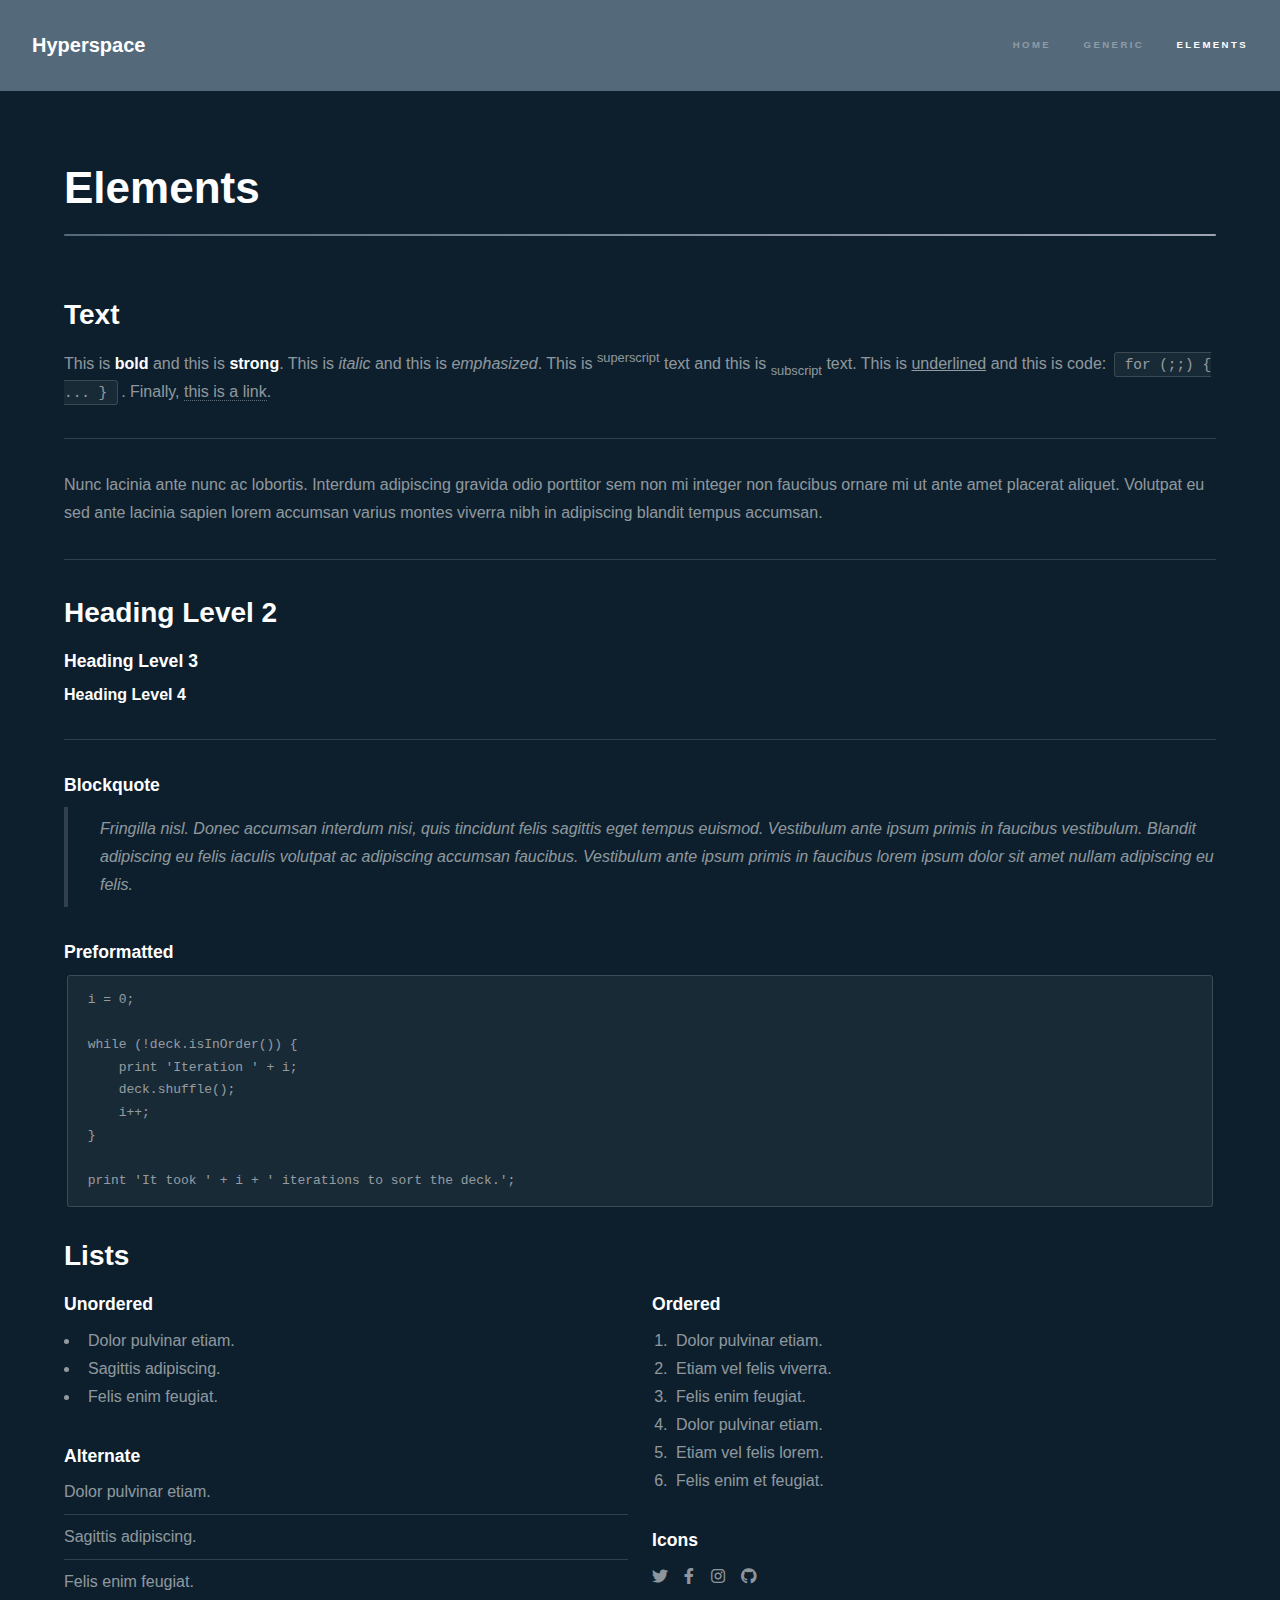
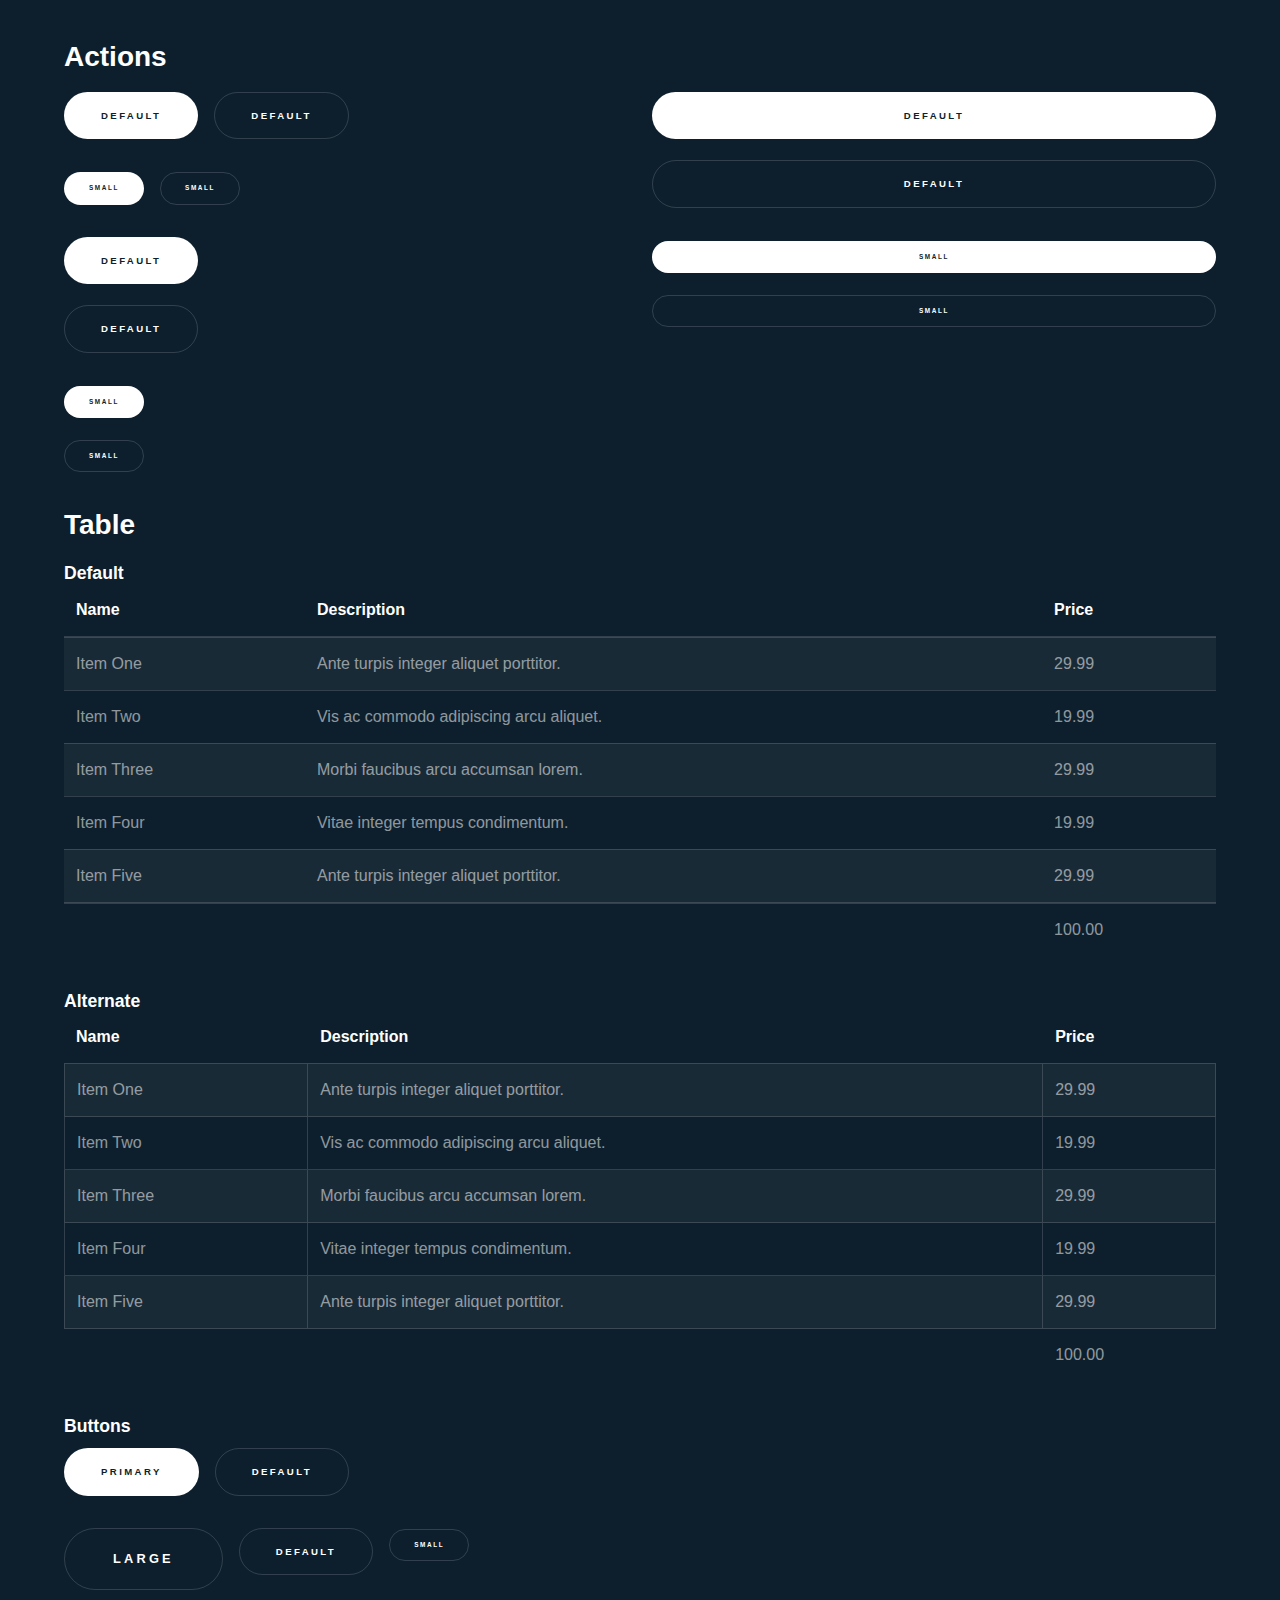
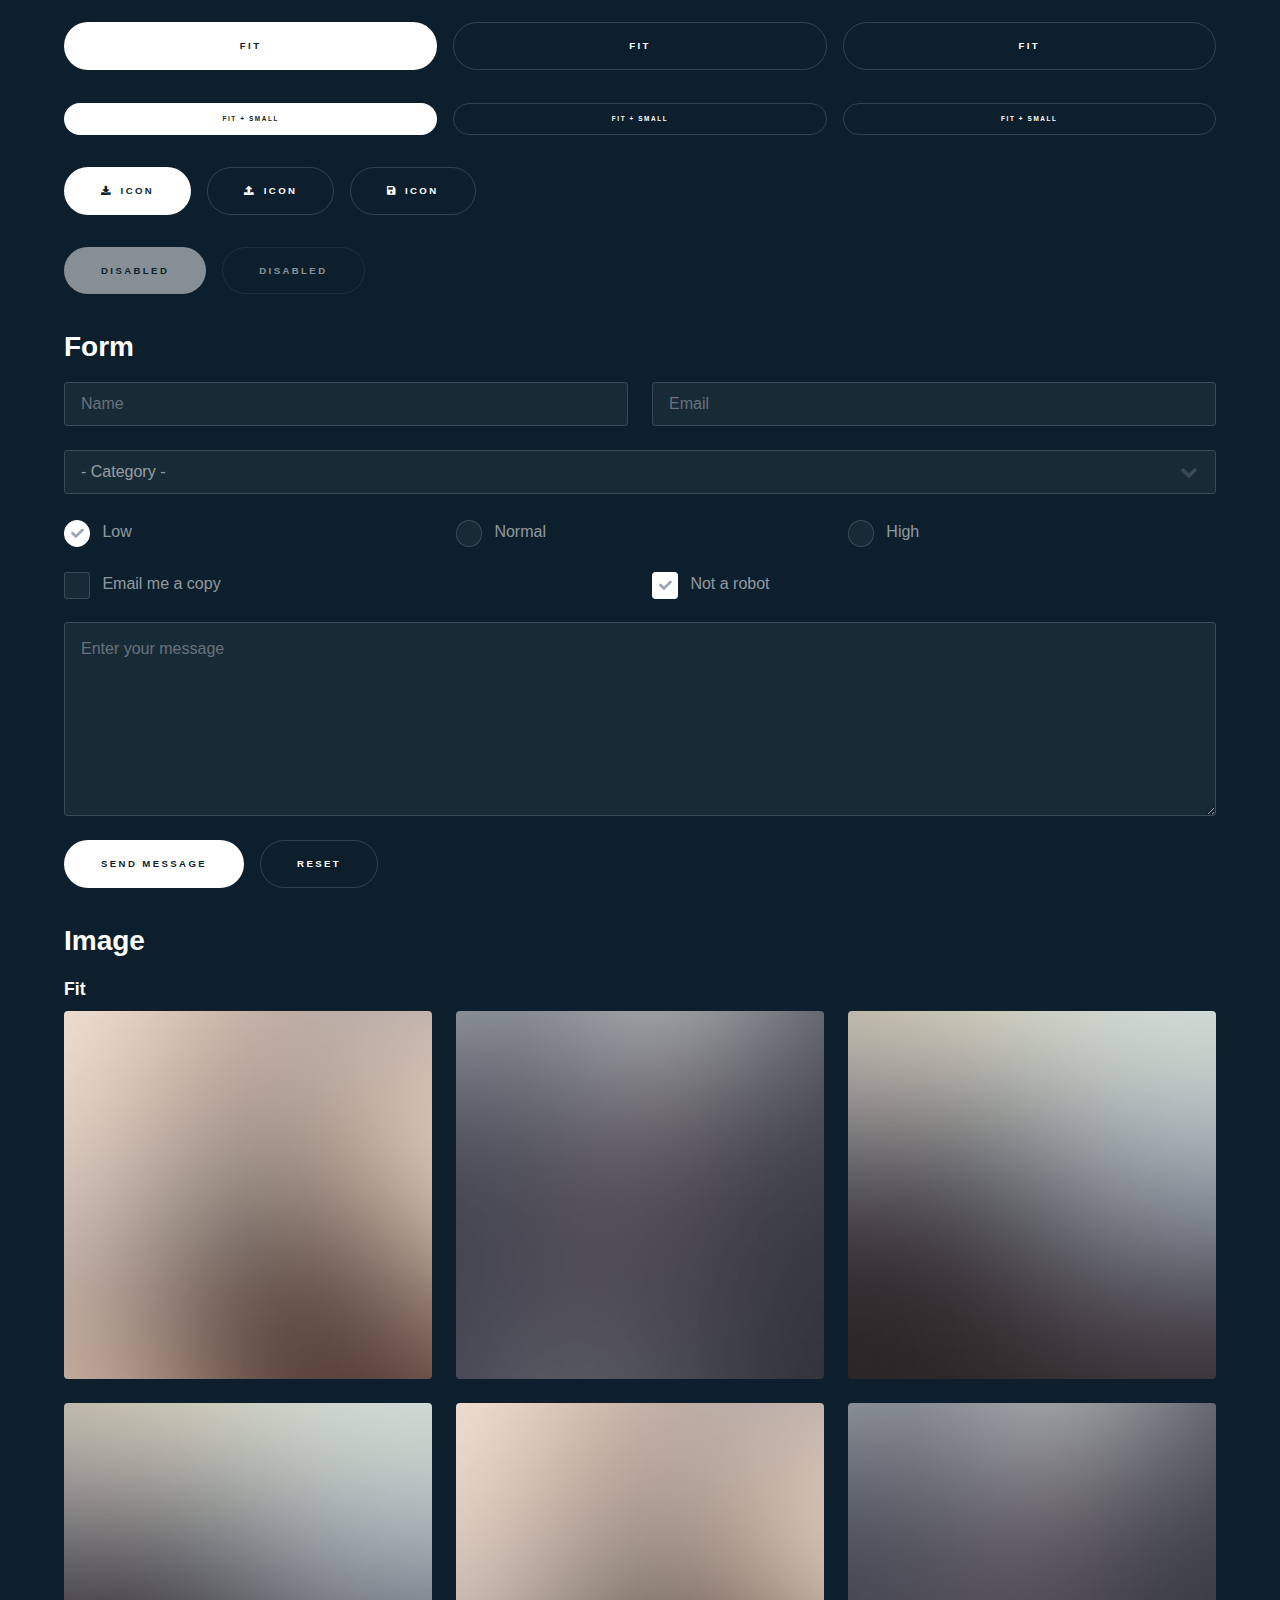
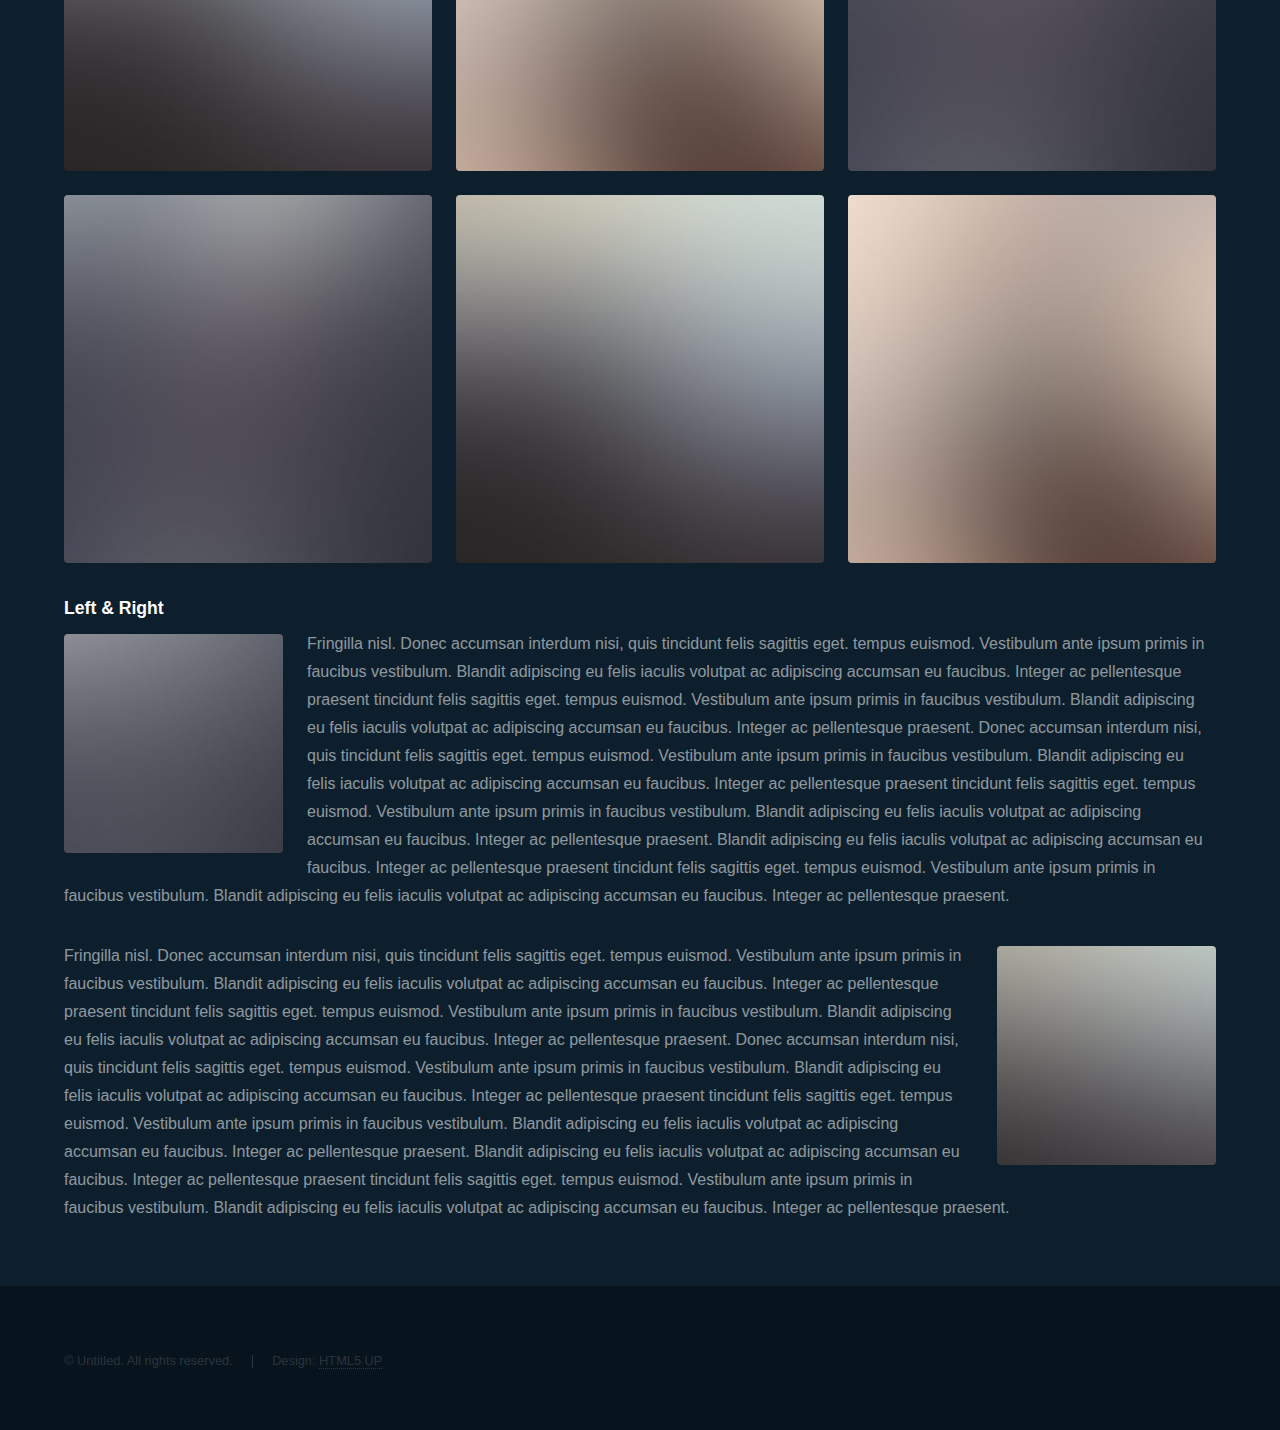
==== commit 2b59fb09: "SW page progress" ====
--- a/elements.html
+++ b/elements.html
@@ -319,7 +319,7 @@
 									<h3>Fit</h3>
 									<div class="box alt">
 										<div class="row gtr-uniform">
-											<div class="col-12"><span class="image fit"><img src="images/pic04.jpg" alt="" /></span></div>
+											
 											<div class="col-4"><span class="image fit"><img src="images/pic01.jpg" alt="" /></span></div>
 											<div class="col-4"><span class="image fit"><img src="images/pic02.jpg" alt="" /></span></div>
 											<div class="col-4"><span class="image fit"><img src="images/pic03.jpg" alt="" /></span></div>
--- a/assets/css/main.css
+++ b/assets/css/main.css
@@ -17,6 +17,7 @@
 	--bottomcolor: #08141d;
 	--navhlcolor: #546A7B;
 	--piccovercolor: rgba(250, 225, 223, 0.9);
+	--footercolor: #08141d;
   }
 
 html, body, div, span, applet, object,
@@ -3249,7 +3250,7 @@
 			}
 
 		.wrapper.alt {
-			background-color: #261c3e;
+			background-color: var(--footercolor);
 		}
 
 		.wrapper.style1 {
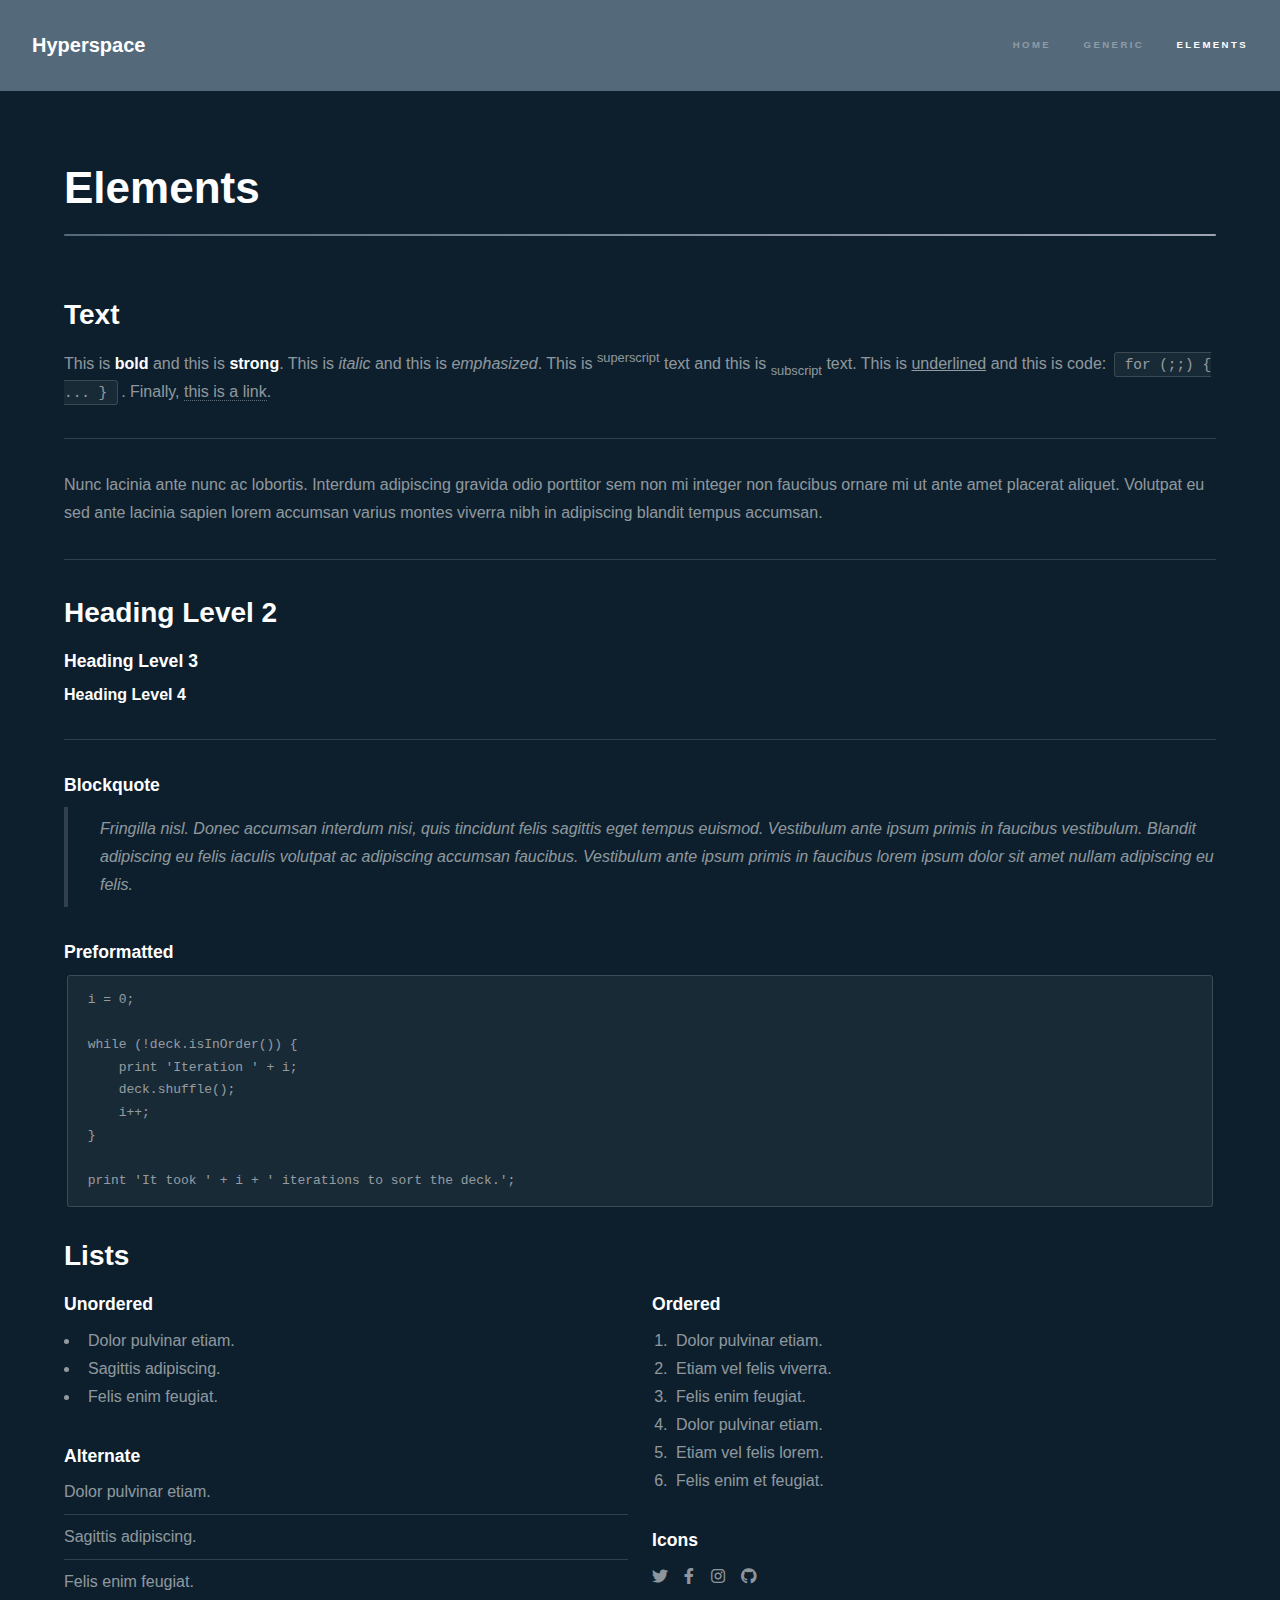
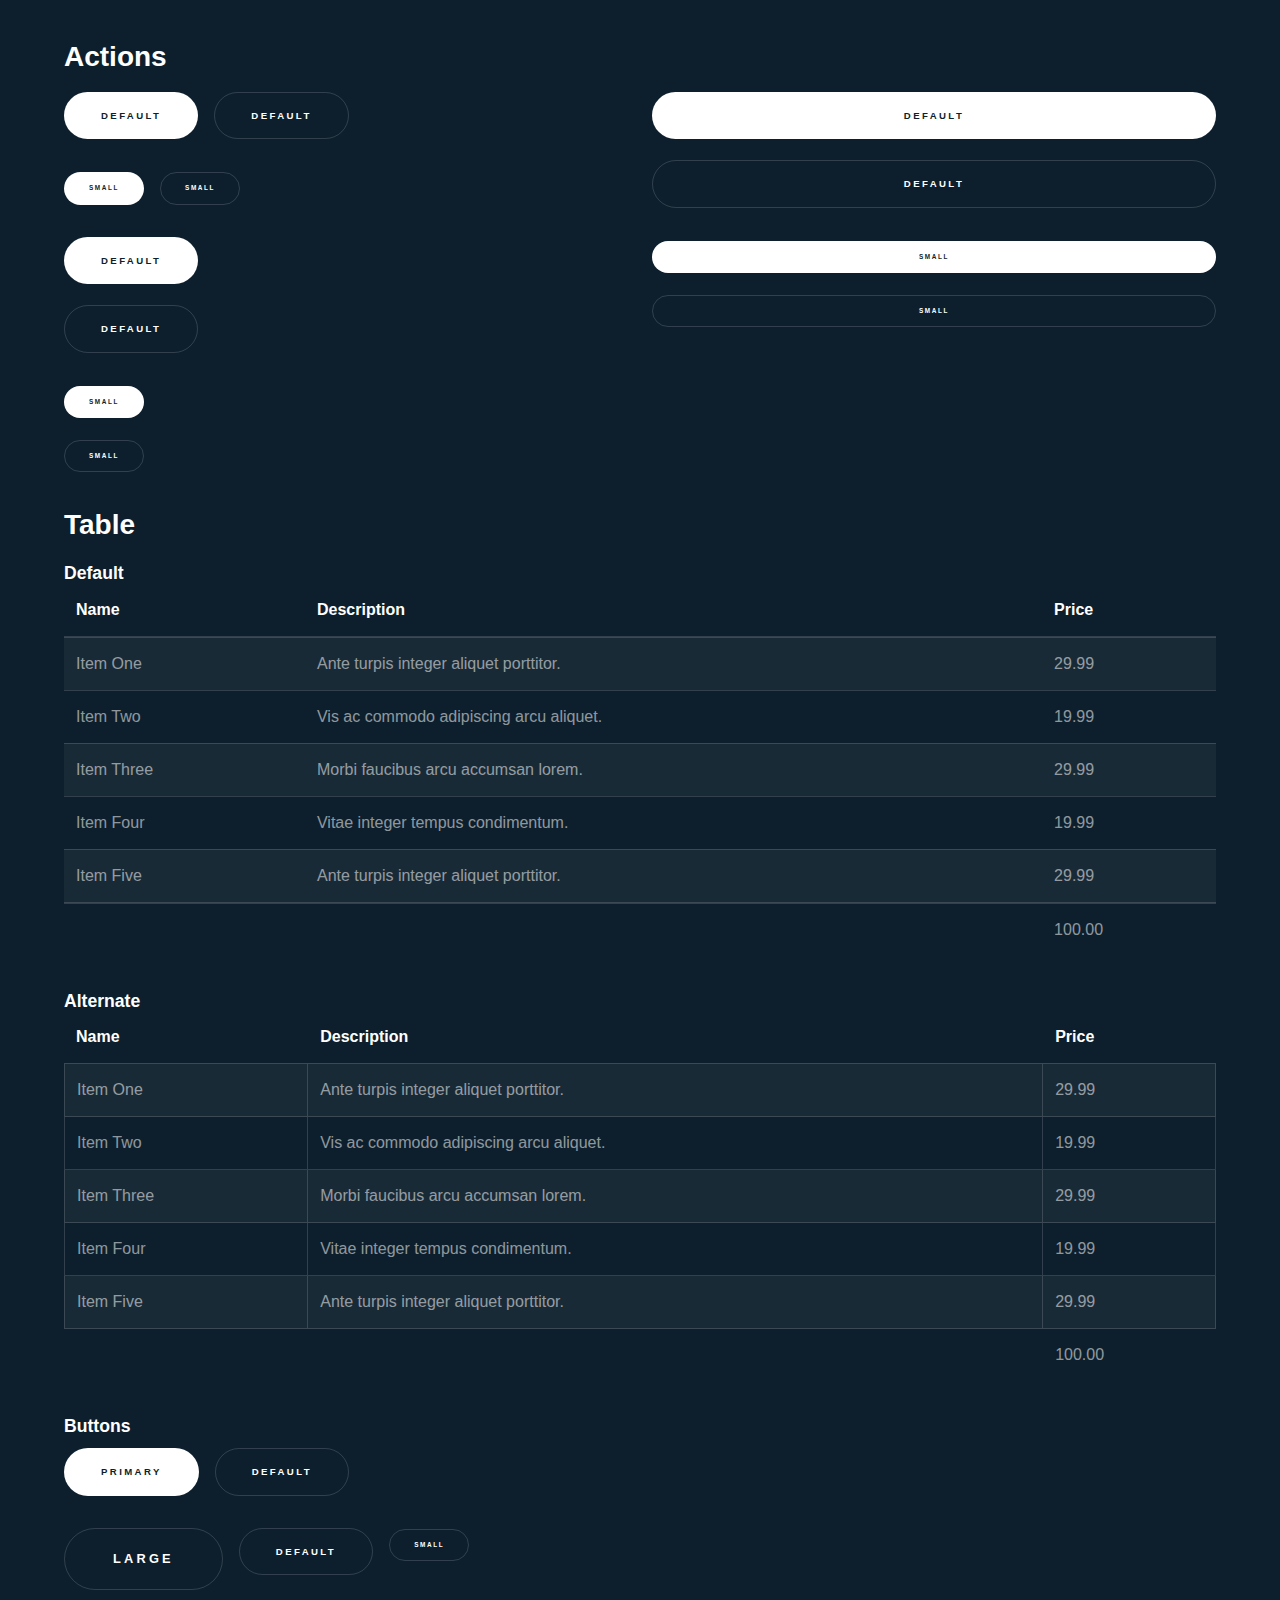
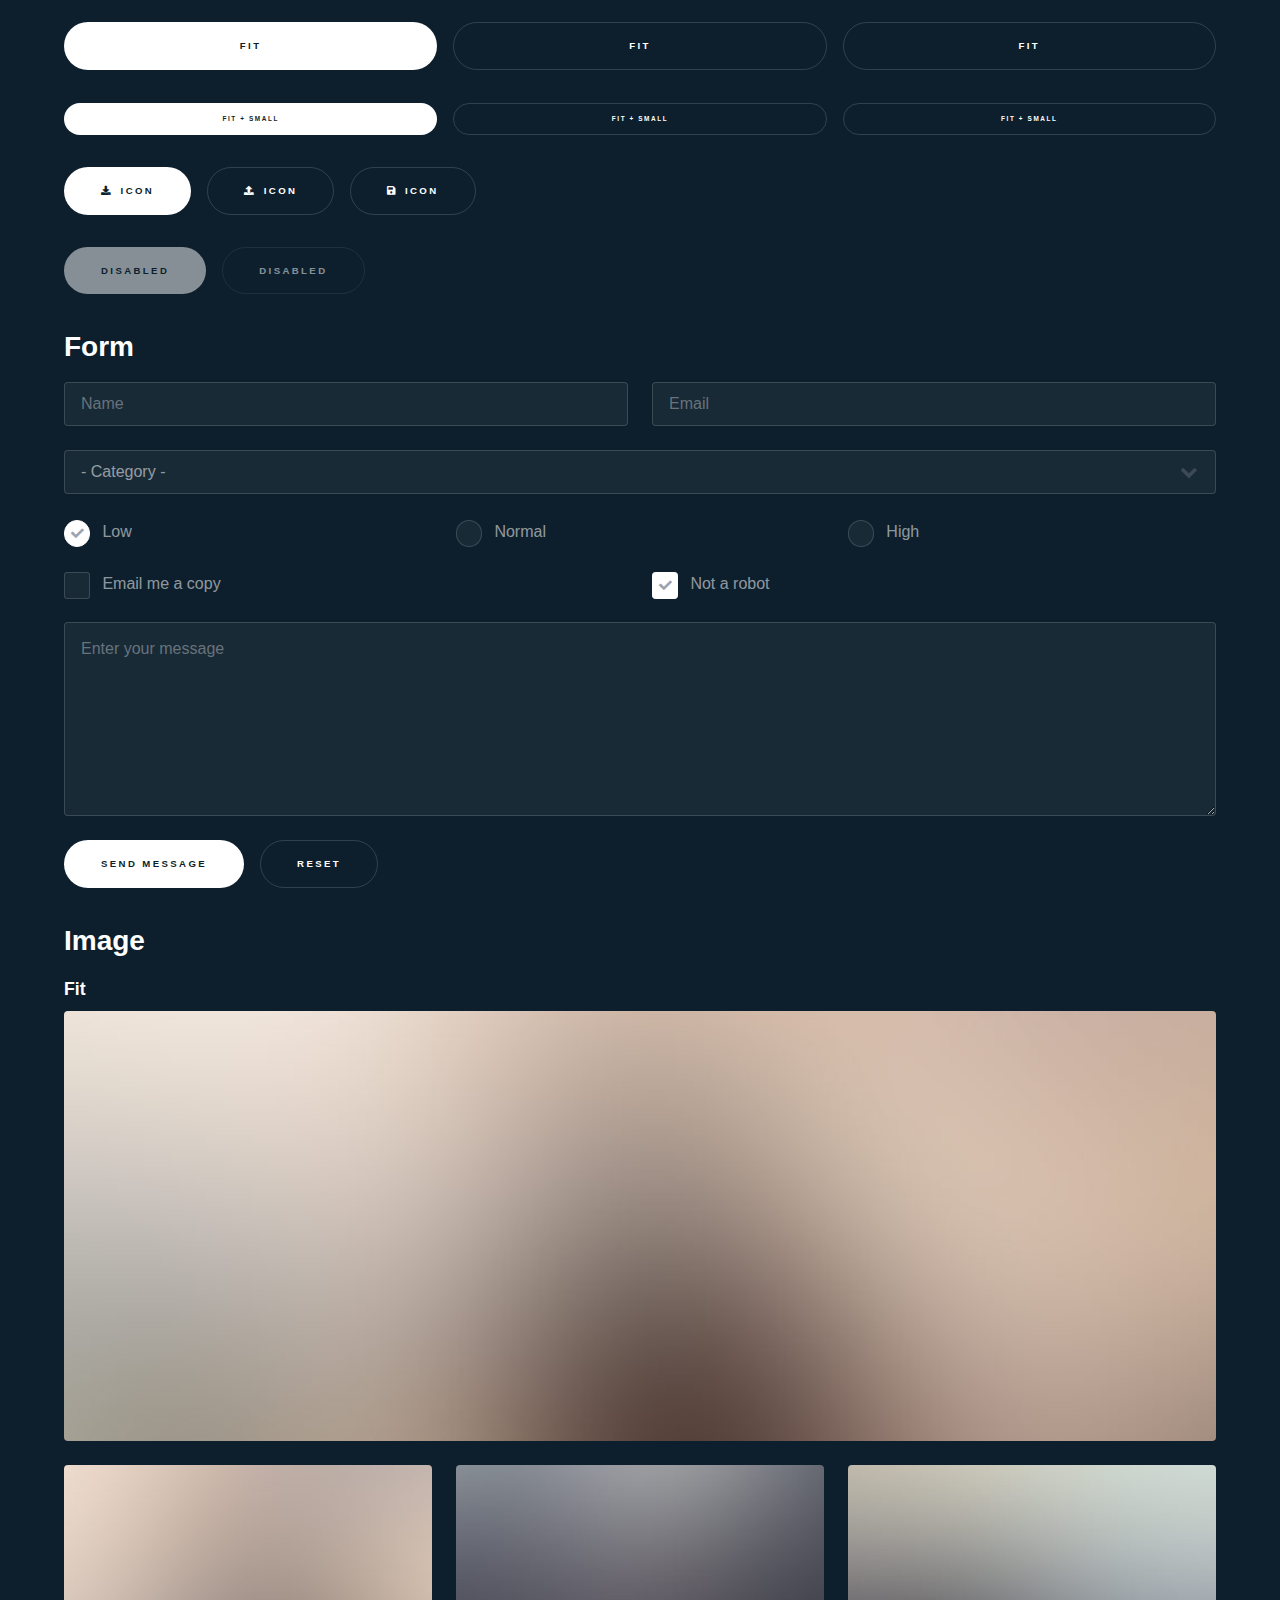
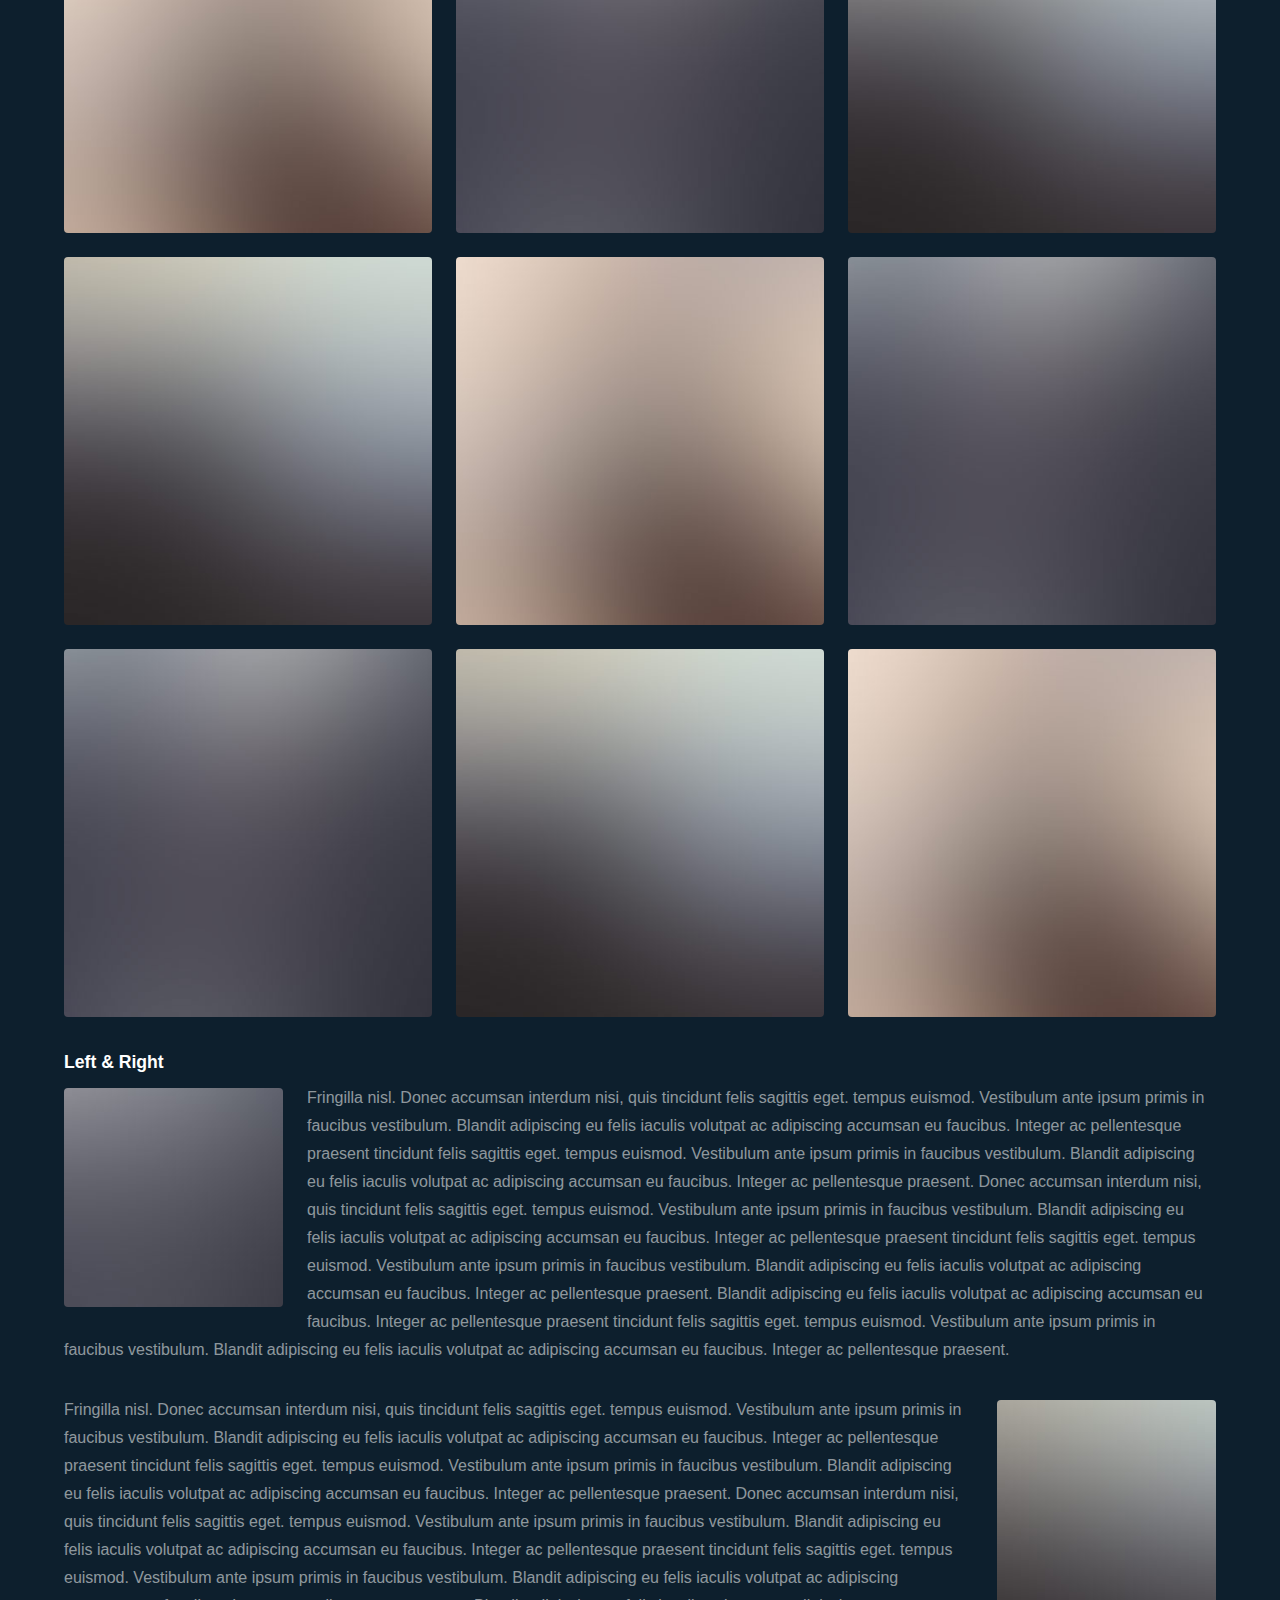
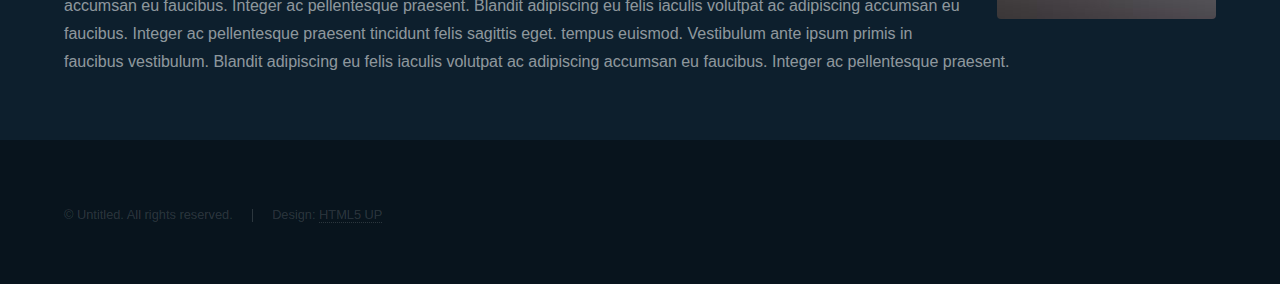
==== commit d1d323fd: "backup" ====
--- a/elements.html
+++ b/elements.html
@@ -319,7 +319,7 @@
 									<h3>Fit</h3>
 									<div class="box alt">
 										<div class="row gtr-uniform">
-											
+											<div class="col-12"><span class="image fit"><img src="images/pic04.jpg" alt="" /></span></div>
 											<div class="col-4"><span class="image fit"><img src="images/pic01.jpg" alt="" /></span></div>
 											<div class="col-4"><span class="image fit"><img src="images/pic02.jpg" alt="" /></span></div>
 											<div class="col-4"><span class="image fit"><img src="images/pic03.jpg" alt="" /></span></div>
